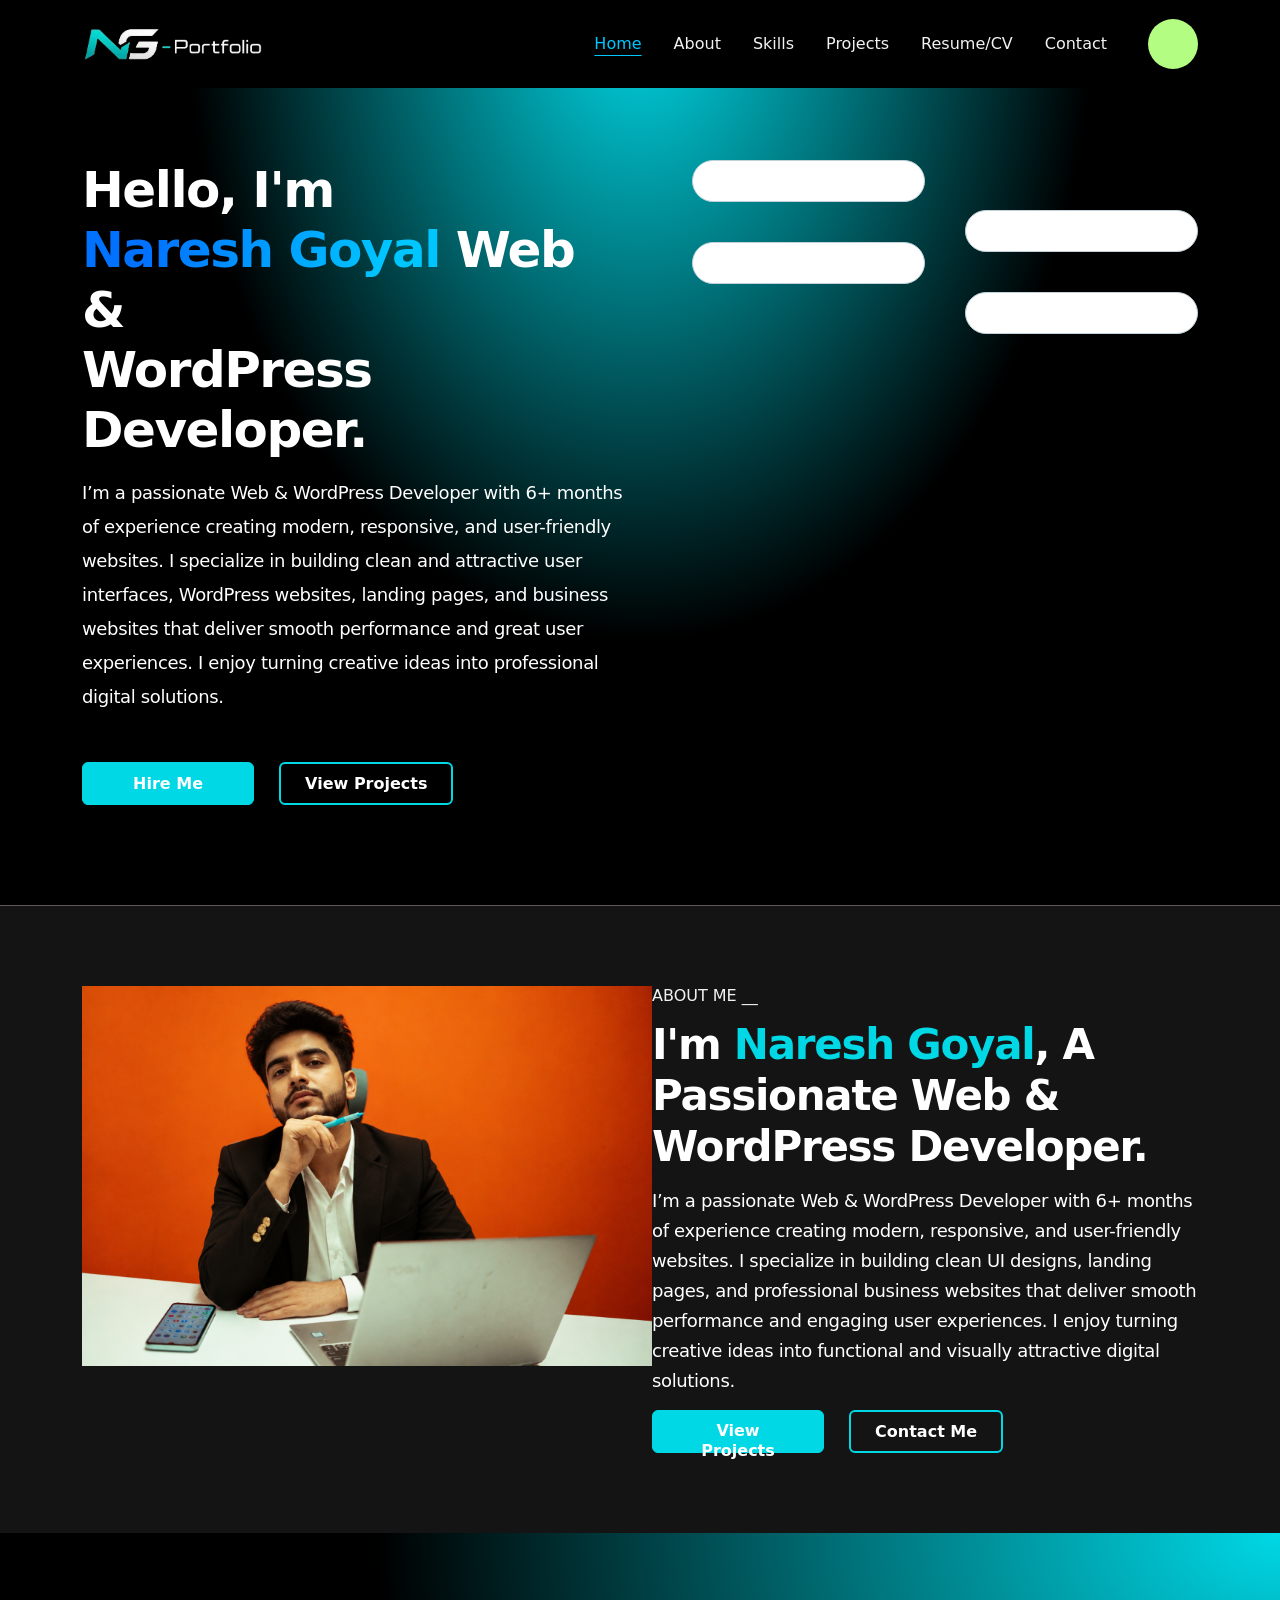
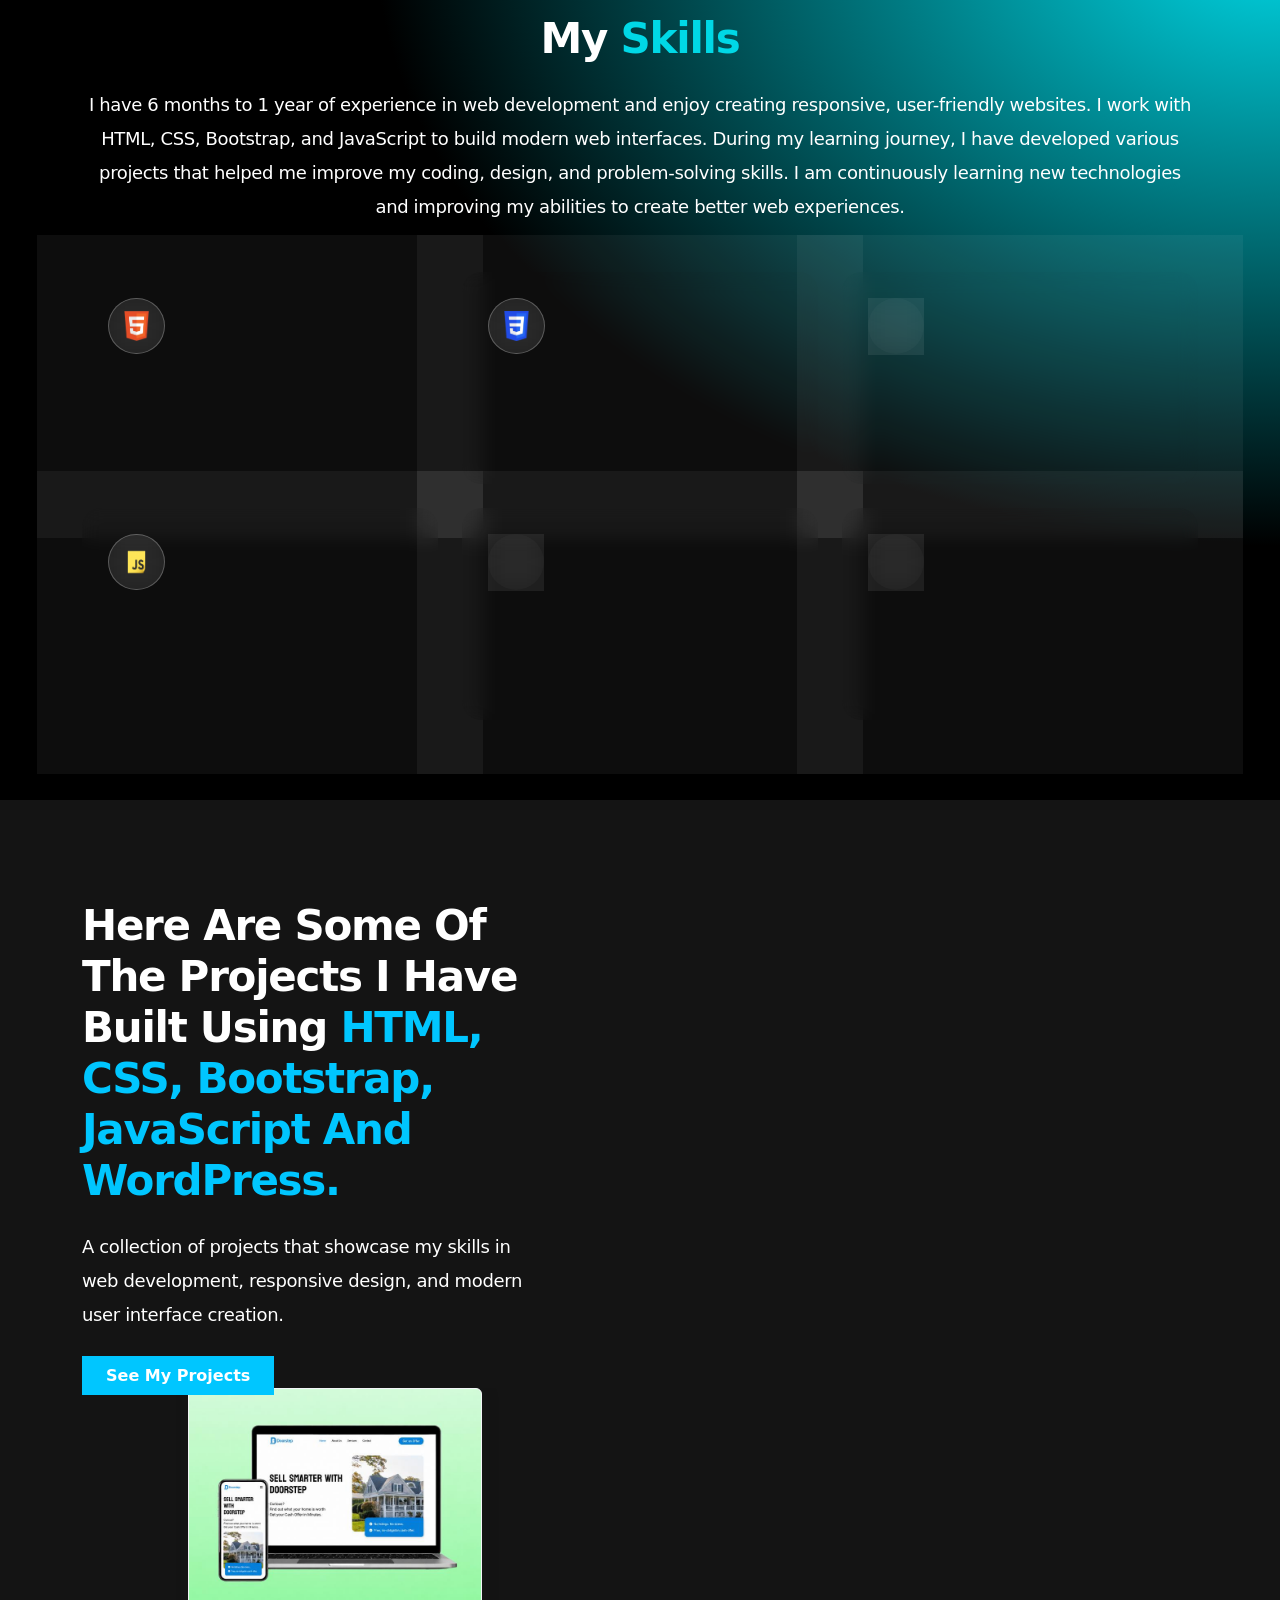
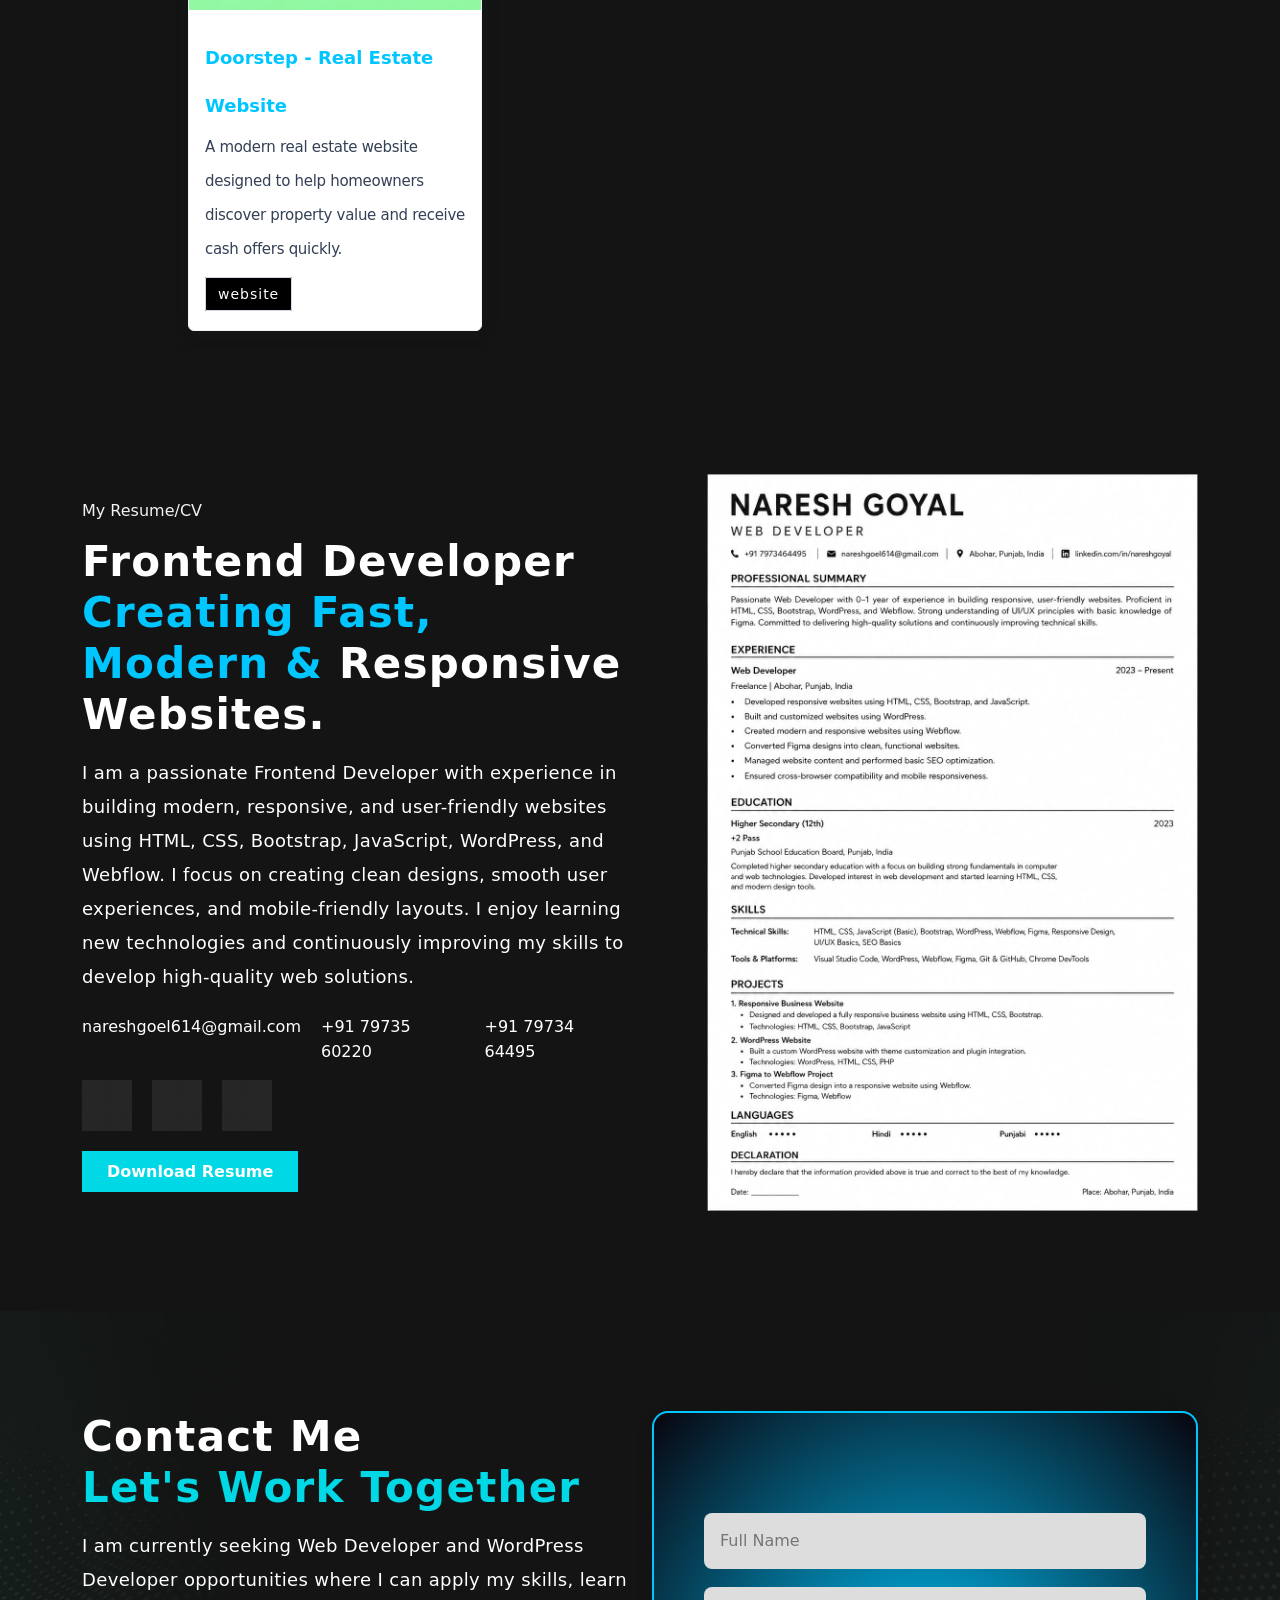
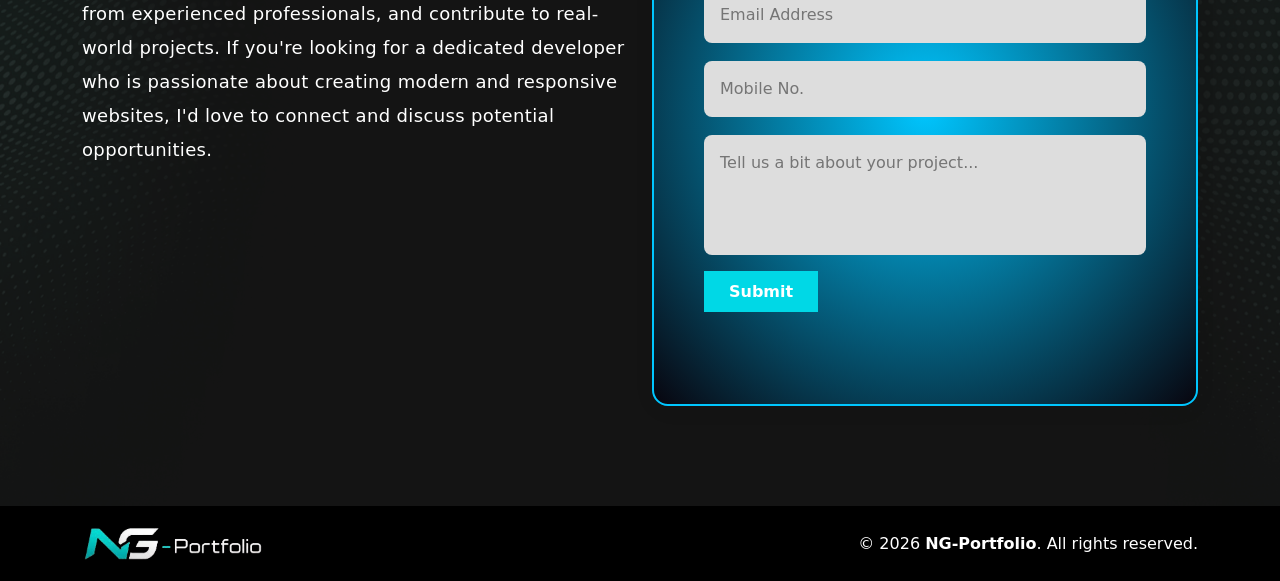
==== index.html @ 6038e5fe "Add files via upload" ====
<!doctype html>
<html lang="en">
  <head>
    <!-- Required meta tags -->
    <meta charset="utf-8">
    <meta name="viewport" content="width=device-width, initial-scale=1">

    <!-- favicon icon -->
     <link rel="icon" href="img/favcon.png">

    <!-- Bootstrap CSS -->
    <link href="https://cdn.jsdelivr.net/npm/bootstrap@5.0.2/dist/css/bootstrap.min.css" rel="stylesheet" integrity="sha384-EVSTQN3/azprG1Anm3QDgpJLIm9Nao0Yz1ztcQTwFspd3yD65VohhpuuCOmLASjC" crossorigin="anonymous">

    <!-- css file links -->
     <link rel="stylesheet" href="style.css">

    <!-- icons links -->
     <link rel="stylesheet" href="https://cdnjs.cloudflare.com/ajax/libs/font-awesome/7.0.1/css/all.min.css" integrity="sha512-2SwdPD6INVrV/lHTZbO2nodKhrnDdJK9/kg2XD1r9uGqPo1cUbujc+IYdlYdEErWNu69gVcYgdxlmVmzTWnetw==" crossorigin="anonymous" referrerpolicy="no-referrer" />

    <title>NareshGoyal-PortFolio</title>
  </head>
  <body>

<!-- navbar start -->
 <nav class="nav1top">
  <div class="container">
    <div class="mc">
      <div class="logo">
        <a href=""><img src="img/logo.png" alt=""></a>
      </div>
      <div class="nav-link">
        <ul class="ull">
          <li><a class="fi active" href="#">Home</a></li>
          <li><a class="fi" href="#">About</a></li>
          <li><a class="fi" href="#">Skills</a></li>
          <li><a class="fi" href="#">Projects</a></li>
          <li><a class="fi" href="#">Resume/CV</a></li>
          <li><a class="fi" href="#">Contact</a></li>
          <a class="fi" href="https://wa.me/917973560220"><button type="button" class="btn-floating whatsapp"><i class="fa-brands fa-whatsapp"></i></button></a>
        </ul>
      </div>
    </div>
  </div>
 </nav>
<!-- navbar end -->

<!-- section 1 start -->
<section class="sec-1">
  <div class="container">
    <div class="row">
      <div class="col-lg-6">
        <div class="h1t">
          <h1>Hello, I'm <span class="spa"><br> Naresh Goyal </span>Web & <br> WordPress Developer.</h1>
          <p>I’m a passionate Web & WordPress Developer with 6+ months of experience creating modern, responsive, and user-friendly websites. I specialize in building clean and attractive user interfaces, WordPress websites, landing pages, and business websites that deliver smooth performance and great user experiences. 
I enjoy turning creative ideas into professional digital solutions.</p>
          <div class="text-right">
            <button type="button" class="btn bt-1 btn-secondary">Hire Me <i class="fa-solid fa-arrow-right"></i></button>
            <button type="button" class="btn bt-2 btn-outline-secondary">View Projects <i class="fa-solid fa-folder-open"></i></button>
          </div>
        </div>
      </div>
      <div class="col-lg-6">
        <div class="hello">
            <div class="bx-1" data-aos="fade-up" data-aos-anchor-placement="top-bottom">
              <div class="home-box">
                <img src="https://henceforthsolutions.com/wp-content/themes/henceforthsloutions/assets/images/ai-home/Banner_1.svg" alt="">
              </div>
            </div>
            <div class="bx-2">
              <div class="home-box home-box2">
                <img src="https://henceforthsolutions.com/wp-content/themes/henceforthsloutions/assets/images/ai-home/Banner_2.svg" alt="">
              </div>
            </div>
            <div class="bx-3">
              <div class="home-box home-box3">
                <img src="https://henceforthsolutions.com/wp-content/themes/henceforthsloutions/assets/images/ai-home/Banner_3.svg" alt="">
              </div>
            </div>
            <div class="bx-4">
              <div class="home-box home-box4">
                <img src="https://henceforthsolutions.com/wp-content/themes/henceforthsloutions/assets/images/ai-home/Banner_4.svg" alt="">
              </div>
            </div>
        </div>
        
      </div>
    </div>
  </div>
</section>
<!-- section 1 end -->

<!-- section 2 start -->
  <section class="sec-2">
    <div class="container">
      <div class="row">
        <div class="col-lg-6">
          <div class="sec2bimg">
            <img src="img/pexel.png" alt="">
          </div>
        </div>
        <div class="col-lg-6">
          <div class="sec2bx1">
            <h4>ABOUT ME  __</h4>
            <h1>I'm <span>Naresh Goyal</span>, A Passionate Web & WordPress Developer.</span></h1>
            <p>I’m a passionate Web & WordPress Developer with 6+ months of experience creating modern, responsive, and user-friendly websites. I specialize in building clean UI designs, landing pages, and professional business websites that deliver smooth performance and engaging user experiences. I enjoy turning creative ideas into functional and visually attractive digital solutions.</p>
            <div class="text-right">
            <button type="button" class="btn bt-1 btn-secondary">View Projects <i class="fa-solid fa-folder-open"></i></button>
            <button type="button" class="btn bt-2 btn-outline-secondary">Contact Me <i class="fa-regular fa-circle-user"></i></button>
          </div>
          </div>
        </div>
      </div>
    </div>
  </section>
<!-- section 2 end -->

<!-- section 3 start -->
  <section class="sec-3">
    <div class="container">
      <div class="row">
        <div class="sec-3-tx col-lg-12">
          <h1>My <span>Skills</span></h1>
          <p>I have 6 months to 1 year of experience in web development and enjoy creating responsive, user-friendly websites. I work with HTML, CSS, Bootstrap, and JavaScript to build modern web interfaces. During my learning journey, I have developed various projects that helped me improve my coding, design, and problem-solving skills. I am continuously learning new technologies and improving my abilities to create better web experiences.</p>
        </div>
      </div>
      <div class="row">
        <div class="col-lg-4">
          <div class="html1">
            <div class="html2">
              <div class="img-box"><img src="img/html.png" alt=""></div>
              <h3>HTML5</h3>
              <span>100%</span>
              </div>
            <div class="progress">
              <div class="progress-bar"></div>
            </div>
            <p>Creating modern and responsive web pages using HTML5.</p>
          </div>
        </div>

        <div class="col-lg-4">
          <div class="html1 cs">
            <div class="html2">
              <div class="img-box"><img src="img/css.png" alt=""></div>
              <h3>CSS3</h3>
              <span>95%</span>
              </div>
            <div class="progress">
              <div class="progress-bar"></div>
            </div>
            <p>Modern CSS with Flexbox, Grid, Animations.</p>
          </div>
        </div>

        <div class="col-lg-4">
          <div class="html1 bs">
            <div class="html2">
              <div class="img-box"><img src="img/bs.png" alt=""></div>
              <h3>Bootstrap</h3>
              <span>80%</span>
              </div>
            <div class="progress">
              <div class="progress-bar"></div>
            </div>
            <p>Responsive design using Bootstrap framework.</p>
          </div>
        </div>

        </div>

        <div class="row mt-4">

        <div class="col-lg-4">
          <div class="html1 js">
            <div class="html2">
              <div class="img-box"><img src="img/js.png" alt=""></div>
              <h3>JavaScript</h3>
              <span>20%</span>
              </div>
            <div class="progress">
              <div class="progress-bar"></div>
            </div>
            <p>Core JavaScript for interactive and dynamic web experiences.</p>
          </div>
        </div>

        <div class="col-lg-4">
          <div class="html1 wp">
            <div class="html2">
              <div class="img-box"><img src="img/wp.png" alt=""></div>
              <h3>WordPress</h3>
              <span>85%</span>
              </div>
            <div class="progress">
              <div class="progress-bar"></div>
            </div>
            <p>Custom WordPress websites with responsive design.</p>
          </div>
        </div>

        <div class="col-lg-4">
          <div class="html1 wf">
            <div class="html2">
              <div class="img-box"><img src="img/wf.png" alt=""></div>
              <h3>Webflow</h3>
              <span>50%</span>
              </div>
            <div class="progress">
              <div class="progress-bar"></div>
            </div>
            <p>Modern Webflow websites with smooth interactions.</p>
          </div>
        </div>
         
      </div>
    </div>
  </section>
<!-- section 3 end -->

<!-- section 4 start -->
  <section class="sec-4">
    <div class="container">
      <div class="row">
        <div class="col-lg-5">
          <div class="sec4bx1">
            <h1>Here are some of the projects I have built using <span>HTML, CSS, Bootstrap, JavaScript and WordPress.</span></h1>
            <p>A collection of projects that showcase my skills in web development, responsive design, and modern user interface creation.</p>
            <a href="">See My Projects <i class="fa-solid fa-arrow-right"></i></a>
          </div>
        </div>
        <div class="col-lg-6 offest">
          <div class="row">
            <div class="col-lg">
              <div class="proj-box">
                <img src="img/moc.jpg" alt="">
                <div class="sec-4-content">
                  <h1>Doorstep - Real Estate Website</h1>
                  <p>A modern real estate website designed to help homeowners discover property value and receive cash offers quickly.</p>
                  <a href="#"><i class="fa-solid fa-desktop"></i> website</a>
                </div>
              </div>
            </div>
            <div class="col-lg">
              <div class="proj-box2">
                <img src="img/moc2.jpg" alt="">
                <div class="sec-4-content">
                  <h1>Trinity Auto Parts</h1>
                  <p>A responsive auto parts marketplace designed to help users quickly find and purchase vehicle parts online.</p>
                  <a href="https://trinityautoparts.us/" target="_blank"><i class="fa-solid fa-desktop"></i> website</a>
                </div>
              </div>
            </div>
          </div>
        </div>
      </div>
    </div>
  </section>
<!-- section 4 end -->

<!-- section 5 start -->
<section class="sec-5">
  <div class="container">
    <div class="sec5-b1">
      <div class="row sec5-b1">
        <div class="col-lg-6">
          <div class="sec5-box1">
            <div class="onl-sec5">
              <h4>My Resume/CV</h4>
            <h1>Frontend Developer <span class="sp1"><br>Creating Fast,  </span><span class="sp2">Modern & </span> Responsive Websites.</h1>
            <p>I am a passionate Frontend Developer with experience in building modern, responsive, and user-friendly websites using HTML, CSS, Bootstrap, JavaScript, WordPress, and Webflow. I focus on creating clean designs, smooth user experiences, and mobile-friendly layouts. I enjoy learning new technologies and continuously improving my skills to develop high-quality web solutions.</p>
            </div>
            <div class="sec-mpw">
              <a href="mailto:nareshgoel614@gmail.com"><i class="fa-solid fa-envelope"></i> nareshgoel614@gmail.com</a>
              <a href="https://wa.me/917973560220"><i class="fa-brands fa-whatsapp"></i> +91 79735 60220</a>
              <a href="tel:+917973464495"><i class="fa-solid fa-phone"></i> +91 79734 64495</a>
            </div>
            <div class="sec-lbox">
              <a href="https://github.com/your_username" target="_blank"><i class="fa-brands fa-github"></i></a>
              <a href="https://www.instagram.com/naresh___goyal" target="_blank"><i class="fa-brands fa-instagram"></i></a>
              <a href="https://www.linkedin.com/in/naresh-goyal-a05312381" target="_blank"><i class="fa-brands fa-square-linkedin"></i></a>
            </div>
            <a href="img/Naresh-Goyal.docx" download class="bt01-1">Download Resume <i class="fa-solid fa-download"></i></a>
          </div>
        </div>
        <div class="col-lg-6">
          <div class="resum-img"><img src="img/resume.jpeg" alt=""></div>
        </div>
      </div>
    </div>
  </div>
</section>
<!-- section 5 end -->


<!-- section 6 start -->
<section class="sec-6">
  <div class="container">
    <div class="sec6-b1">
      <div class="row">
        <div class="col-lg-6">
          <div class="sec6-box1">
            <div class="onl-sec6">
            <h1>Contact Me <span class="sp1"><br>Let's Work Together</span></h1>
            <p>I am currently seeking Web Developer and WordPress Developer opportunities where I can apply my skills, learn from experienced professionals, and contribute to real-world projects. If you're looking for a dedicated developer who is passionate about creating modern and responsive websites, I'd love to connect and discuss potential opportunities.</p>
            </div>
          </div>
        </div>
        <div class="col-lg-6">
          <div class="sec6-box2">
            <form class="form-section">
              <input type="text" placeholder="Full Name">
              <input type="email" placeholder="Email Address">
              <input type="text" placeholder="Mobile No.">
              <textarea placeholder="Tell us a bit about your project..."></textarea>
              <a href="#">Submit</a>
            </form>
          </div>
        </div>
      </div>
    </div>
  </div>
</section>
<!-- section 6 end -->

<footer>
  <div class="container">
    <div class="footr">
      <a href="#"><img src="img/logo.png" alt=""></a>
      <h3>© 2026 <a href="#">NG-Portfolio</a>. All rights reserved.</h3>
    </div>
  </div>
</footer>

    
    <!-- Option 1: Bootstrap Bundle with Popper -->
    <script src="https://cdn.jsdelivr.net/npm/bootstrap@5.0.2/dist/js/bootstrap.bundle.min.js" integrity="sha384-MrcW6ZMFYlzcLA8Nl+NtUVF0sA7MsXsP1UyJoMp4YLEuNSfAP+JcXn/tWtIaxVXM" crossorigin="anonymous"></script>

    <!-- js file links -->
     <script src="js/script.js"></script>

  </body>
</html>
---- style.css ----
*{
    box-sizing: border-box;
    padding: 0;
    margin: 0;
}


/* navbar css start */

.nav1top{
  border-bottom: none;
  background: #000000 !important;
  padding: 19px;
  position: fixed;
  right: 0;
  left: 0;
  align-items: center;
  z-index: 9;
  top: 0;
}

.logo a img{
    width: 182px;
}

.nav-link{
  padding: 0;
}

.mc{
  display: flex;
  justify-content: space-between;
  align-items: center;
}

.ull {
    display: flex;
    padding: 0;
    margin: 0;
    list-style-type: none;
    align-items: center;
}

.ull li a{
  text-decoration: none;
  padding: .5rem 1rem;
  color: #F2F2F2;
  font-weight: 500;
  font-size: 16px;
}

/* Active Link */
.ull li a.active::after{
  width: 100%;
}

.ull li a.active{
  text-decoration: underline;
  text-underline-offset: 6px;
  color: #00C6FF;
}


.whatsapp{
  background-color: #b4fd83 !important;
  display: flex;
  margin-left: 25px;
  align-items: center;
  justify-content: center;
  width: 50px;
  border-radius: 100%;
  height: 50px;
  color: #fff;
  border: none;
  transition: 0.2s;
}

@keyframes whatt{

  0% {
    box-shadow: 0 0 0 0 rgba(37, 211, 102, 3);
}
80% {
    box-shadow: 0 0 0 10px rgba(37, 211, 102, 0);
}
}

.btn-floating.whatsapp {
    animation-name: whatt;
    animation-duration: 2.0s;
    animation-timing-function: ease-out;
    animation-iteration-count: infinite;
} 

.whatsapp i{
  font-size: 26px;
}

.ull a{
  text-decoration: none;
}

/* navbar css end */


/* sec-1 css start */

.sec-1{
  padding: 160px 0px 100px 0px;
  position: relative;
  background-repeat: no-repeat;
  background-size: cover;
  background-position: center;
  border-bottom: 1px solid #615757;
  background-image: url(https://html.webtend.net/2025/tamaii_update/assets/img/testimonial/testimonial-bg-shape.png),radial-gradient(at top center, #00D8E6 0%, #000 50%);
}

.h1t h1{
  font-size: 50px;
  line-height: 60px;
  margin: 0;
  color: #fff;
  font-style: normal;
  font-weight: 600;
  letter-spacing: -0.03em;
  text-transform: capitalize;
}

.spa{
  background-image: linear-gradient(282.84deg, #00C6FF 18.56%, #0072FF 81.44%) !important;
  background-clip: text;
  -webkit-text-fill-color: transparent;
}

.h1t p{
  color: white;
  font-size:18px;
  line-height: 34px;
  font-weight: 400;
  letter-spacing: -0.02em;
  margin: 16px 0px 48px;
}

.bt-1{
  background: #00D8E6;
  color: white;
  border: 1px solid #00D8E6;
  font-weight: 600;
  font-size: 16px;
  line-height: 20px;
  text-transform: capitalize;
  padding-inline: 35px;
  height: 43px;
  width: 172px;
  padding: 10px 24px;
}

.bt-2{
  background: transparent !important;
  font-weight: 600;
  font-size: 16px;
  line-height: 20px;
  text-transform: capitalize;
  padding-inline: 35px;
  padding: 10px 24px;
  border: 2px solid #00D8E6;
  color: #fff;
  box-shadow: none !important;
  margin-left: 20px;
  height: 43px;
  white-space: nowrap;
}

.bt-1:hover{
    background-color: transparent !important;
    border: 1px solid #00D8E6 !important;
}

.bt-2:hover{
    background-color: #00D8E6 !important;
    border: 1px solid #00D8E6 !important;
}



.home-box{
  border: 1px solid #C2D1D9;
  border-radius: 26px;
  width: 100%;
  height: auto;
  padding: 8px;
  background: white;
  cursor: pointer;
  transition: 0.5s; 
  animation: move 4s infinite alternate ease-in-out;
}

.home-box2{
  animation-delay: 1s;
}
.home-box3{
  animation-delay: 2s;
}
.home-box4{
  animation-delay: 3;
}

@keyframes move {
  0% {
    transform: translateY(0px);
}
33% {
    transform: translateY(-10px);
}
66% {
    transform: translateY(0px);
}
100% {
    transform: translateY(10px);
}  
}

.home-box img{
  width: 100%;
  border-radius: 15px;
}

.home-box{
  width: 233px;
}

.hello{
  display: flex;
  flex-wrap: wrap;
  justify-content: right;
  gap: 40px;
}

.bx-2{
  margin-top: 50px;
}

.bx-3{
  margin-top: -50px;
}


/* sec-1 css end */


/* sec-2 css start */

.sec-2{
  background-color: #141414;
  background-image: url(../img/secbg.png) !important;
  position: relative;
  padding: 80px 40px;
  background-size: cover !important;
  background-repeat: no-repeat !important;
  background-position: center !important;
  background-attachment: fixed !important;
}

.sec2bx1 {
  position: sticky !important;
  text-align: left;
}

.sec2bx1 h4 {
    font-size: 16px;
    color: #F2F2F2;
    margin: 0;
}

.sec2bx1 h1{
  color: #fff;
  margin-top: 14px;
  margin-bottom: 14px;
  font-weight: 600;
  font-size: 42px;
  line-height: 51px;
  text-transform: capitalize;
  letter-spacing: -0.03em;
}

.sec2bx1 h1 span{
  color: #00D8E6;
}

.sec2bx1 p{
    color: #fff;
    font-size: 18px;
    line-height: 30px;
    font-weight: 400;
    font-style: normal;
    letter-spacing: -0.02em;
    margin-bottom: 14px;
}

.sec2bx1 a{
  background: repeating-linear-gradient(#673AB7, #9C27B0) !important;
  text-decoration: none;
      font-weight: 600;
    border: 0 !important;
    font-size: 16px;
    line-height: 20px;
    padding: 10px 24px;
    text-transform: capitalize;
    color: #FFFFFF;
    align-items: center;
    margin-top: 16px !important;
}

.offest{
  margin-left: 106px;
  overflow: auto;
  height: 566px ;
  overflow-y: hidden;
  overflow-x: hidden;
}

.sec2bimg img{
    width: 570px;
}

/* sec-2 css end */


/* sec-3 css start */


.sec-3{
  background: radial-gradient(at top right, #00D8E6 0%, #000 50%) no-repeat center !important;
  padding: 80px 40px;
}

.sec-3-tx h1{
  text-align: center;
  margin-bottom: 24px !important;
  color: #fff;
  font-weight: 600;
  font-size: 42px;
  line-height: 51px;
  letter-spacing: -0.03em;
  margin: 0;
  text-transform: capitalize;
}

.sec-3-tx span{
  color: #00D8E6;
  font-weight: 600 !important;
}

.sec-3-tx p{
  color: #fff;
  font-size: 18px;
  line-height: 34px;
  font-weight: 400;
  font-style: normal;
  text-align: center;
  margin: 0 0 48px 0;
  letter-spacing: -0.02em;
}

.bs .html2 .img-box{
  width: 56px;
  height: 56px;
  display: flex;
  text-align: center;
  justify-content: center;
}

.bs .html2 .img-box img{
  width: 30px;
}

.wp .html2 .img-box{
  width: 56px;
  height: 56px;
  display: flex;
  text-align: center;
  justify-content: center;
}

.wp .html2 .img-box img{
  width: 30px;
}

.wf .html2 .img-box{
  width: 56px;
  height: 56px;
  display: flex;
  text-align: center;
  justify-content: center;
}

.wf .html2 .img-box img{
  width: 30px;
}





.html1{
  background: rgba(255,255,255,0.05);
    border: 1px solid rgba(255,255,255,0.1);
    border-radius: 20px;
    padding: 25px;
    height: 212px;
    backdrop-filter: blur(10px);
    transition: 0.4s ease;
    box-shadow: 0 8px 30px rgba(0, 216, 230, 0.1);
}

.html1:hover{
    transform: translateY(-10px);
    box-shadow: 0 15px 40px rgba(0, 216, 230, 0.3);
}

.html1 span{
  color: #00D8E6;
}

.html1 h3{
    color: #fff;
    font-size: 20px;
    margin: 0 auto 0 0;
}

.html1 p{
    color: #bdbdbd;
    line-height: 1.6;
}

.progress{
    width: 100%;
    height: 8px;
    background: rgba(255,255,255,0.1);
    border-radius: 50px;
    overflow: hidden;
    margin: 15px 0;
}

.progress-bar {
    height: 100%;
    width: 100%;
    background: linear-gradient(90deg,#00D8E6,#7B61FF);
    border-radius: 50px;
}

.cs .progress-bar {
    height: 100%;
    width: 95%;
    background: linear-gradient(90deg,#00D8E6,#7B61FF);
    border-radius: 50px;
}

.bs .progress-bar {
    height: 100%;
    width: 80%;
    background: linear-gradient(90deg,#00D8E6,#7B61FF);
    border-radius: 50px;
}

 .js .progress-bar{
    height: 100%;
    width: 20%;
    background: linear-gradient(90deg,#00D8E6,#7B61FF);
    border-radius: 50px;
}

.wp .progress-bar{
    height: 100%;
    width: 85%;
    background: linear-gradient(90deg,#00D8E6,#7B61FF);
    border-radius: 50px;
}

.wf .progress-bar {
    height: 100%;
    width: 50%;
    background: linear-gradient(90deg,#00D8E6,#7B61FF);
    border-radius: 50px;
}





.html2 {
    display: flex;
    justify-content: space-between;
    align-items: center;
}

.img-box {
    padding: 12px 15px 12px 15px;
    border-radius: 100px;
    margin-right: 15px;
    border: 1px solid rgba(255, 255, 255, 0.25);
    background: rgba(255, 255, 255, 0.08);
    backdrop-filter: blur(15px);
}

.img-box img{
  width: 25px;
  height: 30px;
}

/* sec-3 css end */

/* sec-4 css start */

.sec-4{
  background-color: #141414;
  background-image: url(../img/secbg.png) !important;
  position: relative;
  padding: 100px 40px 20px 40px;
  background-size: cover !important;
  background-repeat: no-repeat !important;
  background-position: center !important;
  background-attachment: fixed !important;
}

.sec4bx1 {
  position: sticky !important;
  text-align: left;
}

.sec4bx1 h1{
  color: #fff;
  margin-bottom: 24px;
  font-weight: 600;
  font-size: 42px;
  line-height: 51px;
  text-transform: capitalize;
  letter-spacing: -0.03em;
}

.sec4bx1 h1 span{
  color: #00C6FF;
}

.sec4bx1 p{
  color: #fff;
  font-size: 18px;
    line-height: 34px;
    font-weight: 400;
    font-style: normal;
    letter-spacing: -0.02em;
    margin-bottom: 32px;
}

.sec4bx1 a{
  background: #00C6FF !important;
  text-decoration: none;
      font-weight: 600;
    border: 0 !important;
    font-size: 16px;
    line-height: 20px;
    padding: 10px 24px;
    text-transform: capitalize;
    color: #FFFFFF;
    align-items: center;
    margin-top: 16px !important;
}

.proj-box{
  background: #fff;
    border: 1px solid #f2f5f7;
    box-shadow: 0 0 20px rgba(33, 37, 41, .1);
    border-radius: 6px;
    overflow: hidden;
    width: 294px;
}

.proj-box img{
  width: 294px;
  height: 221px;
}

.proj-box2{
  background: #fff;
    border: 1px solid #f2f5f7;
    box-shadow: 0 0 20px rgba(33, 37, 41, .1);
    border-radius: 6px;
    overflow: hidden;
    width: 294px;
    margin-top: 24px;
}

.proj-box2 img{
  width: 294px;
  height: 221px;
}


.offest{
  margin-left: 106px;
  overflow: auto;
  height: 566px ;
  overflow-y: hidden;
  overflow-x: hidden;
}

.sec-4-content{
  padding: 24px 16px;
}

.sec-4-content h1{
  color: #00C6FF;
  font-size: 18px;
  font-weight: 600;
  line-height: 48px;
  margin: 0;
}

.sec-4-content p{
  font-size: 15px;
  line-height: 34px;
  font-weight: 400;
  color: #334055;
  letter-spacing: -0.02em;
}

.sec-4-content a{
  background-color: black;
  color: #fff;
  text-decoration: none;
  border: 1px solid #d4dbe6;
    border-radius: 2px;
    padding: 8px 12px;
    font-weight: 500;
    font-size: 14px;
    line-height: 17px;
    letter-spacing: 1px;
}

/* sec-4 css end */



/* sec-5 css start  */

 .sec-5{
        background: #141414;
        position: relative;
        padding: 100px 0px;
        background-image: url(https://ibb.co/vbJF9fR);
        background-repeat: no-repeat;
        background-size: cover;
        background-position: center;
      }

      .sec5-b1 {
    display: flex;
    justify-content: center;
    align-items: center;
}

      .onl-sec5 h1{
        color: #fff;
        font-weight: 600 !important;
        font-size: 42px;
        line-height: 51px;
        letter-spacing: 0.03em;
        margin: 0;
        text-transform: capitalize;
      }

      .onl-sec5 h1 .sp1{
        color: #00C6FF !important;
        font-weight: bolder;
      }

      .onl-sec5 h1 .sp2{
        color: #00C6FF !important;
        font-weight: bolder;
      }

      .bt01-1{
  background: #00D8E6;
  color: white;
  border: 1px solid #00D8E6;
  font-weight: 600;
  text-decoration: none;
  font-size: 16px;
  line-height: 20px;
  text-transform: capitalize;
  padding-inline: 35px;
  height: 43px;
  width: 172px;
  padding: 10px 24px;
}

.bt01-1:hover{
  background-color: transparent;
  border: 1px solid #00D8E6;
  color: #00D8E6;
}

.resum-img{
  display: flex;
  justify-content: right;
}

.resum-img img{
  width: 90% !important;
    height: 100%;
}


      .onl-sec5 p{
        color: #fff;
        padding: 16px 0px 0px 0;
        font-size: 18px;
        font-weight: 400;
        line-height: 34px;
        letter-spacing: 0.02em;
        margin: 0 0 16px 0;
      }

      .onl-sec5 h4{
        font-size: 16px;
    color: #F2F2F2;
    margin: 0 0 16px 0;
      }

 .sec-mpw {
  display: flex;
  gap: 20px;
  margin-bottom: 16px;
 }

 .sec-lbox{
  display: flex;
  gap: 20px;
  margin-bottom: 30px;
 }

.sec-mpw a i{
  font-size: 20px !important;
  color: #00D8E6;
}

.sec-lbox a i{
  font-size: 25px;
  color: #00D8E6;
}

.sec-lbox a{
    height: 50px;
    text-decoration: none;
    display: flex;
    width: 50px;
    border-radius: 100px;
    justify-content: center;
    text-align: center;
    align-items: center;
    border: 1px solid rgba(255, 255, 255, 0.25);
    background: rgba(255, 255, 255, 0.08);
    backdrop-filter: blur(15px);
}

      .sec-mpw a{
        text-decoration: none;
        color: white;
        font-size: 16px;
}

/* sec-5 css end */


/* sec-6 css start  */

 .sec-6{
    background: #141414;
    position: relative;
    padding: 100px 20px;
    background-image: url("../img/secbg.png");
    background-repeat: no-repeat;
    background-size: cover;
    background-position: center;
  }

      .onl-sec6 h1{
        color: #fff;
        font-weight: 600 !important;
        font-size: 42px;
        line-height: 51px;
        letter-spacing: 0.03em;
        margin: 0;
        text-transform: capitalize;
      }

      .onl-sec6 h1 .sp1{
        color: #00D8E6 !important;
        font-weight: bolder;
      }

      .onl-sec6 p{
        color: #fff;
        padding: 16px 0px;
        font-size: 18px;
        font-weight: 400;
        line-height: 34px;
        letter-spacing: 0.02em;
        margin: 0 0 16px 0;
      }

      .sec6-mail{
        box-shadow: 0 4px 16px rgba(33, 37, 41, .03) !important;
        border-radius: 12px;
        background: radial-gradient( #00D8E6, #08050e),radial-gradient( #00C6FF, #08050e) !important;
        border: 2px solid #00D8E6;
        padding: 16px 20px;
        backdrop-filter: blur(140px);
        margin-bottom: 24px;
        display: flex;
        align-items: center;
        width: 456px;
        gap: 13px;
      }



      .sec6-mail p{
        font-size: 16px;
        color: #fff;
        margin: 0px;
      }

      .sec6-mail p a{
        font-size: 16px;
        color: #00D8E6 !important;
        text-decoration: none;
      }

      .sec6-mail img{
        width: 44px;
        height: 44px;
      }


      .sec6-pho{
        box-shadow: 0 4px 16px rgba(33, 37, 41, .03) !important;
        border-radius: 12px;
        background: radial-gradient( #00C6FF, #08050e),radial-gradient( #00D8E6, #08050e) !important;
        border: 2px solid #00C6FF;
        padding: 16px 20px;
        backdrop-filter: blur(140px);
        margin-bottom: 24px;
        display: flex;
        align-items: center;
        width: 456px;
        gap: 13px;
      }


      .sec6-pho p{
        font-size: 16px;
        color: #fff;
        margin: 0px;
      }

      .sec6-pho p a{
        font-size: 16px;
        color: #00C6FF !important;
        text-decoration: none;
      }

      .sec6-pho img{
        width: 44px;
        height: 44px;
      }

      .sec6-wp-ld {
        width: 456px;
        display: flex;
        justify-content: space-between;
        align-items: center;
      }

      .sec6-wp-ld .sec6-what{
        box-shadow: 0 4px 16px rgba(33, 37, 41, .03) !important;
        border-radius: 12px;
        background: radial-gradient( #00C6FF, #08050e),radial-gradient( #00D8E6, #08050e) !important;
        border: 2px solid #00C6FF;
        padding: 16px 20px;
        backdrop-filter: blur(140px);
        display: flex;
        align-items: center;
        width: 221px;
        gap: 13px;
      }

      .sec6-wp-ld .sec6-what img{
        width: 44px;
        height: 44px;
      }

      .sec6-wp-ld .sec6-what a{
        font-size: 16px;
        color: #00D8E6 !important;
        text-decoration: none;
      }


      .sec6-wp-ld .sec6-link{
        box-shadow: 0 4px 16px rgba(33, 37, 41, .03) !important;
        border-radius: 12px;
        background: radial-gradient( #00C6FF, #08050e),radial-gradient( #00D8E6, #08050e) !important;
        border: 2px solid #00C6FF;
        padding: 16px 20px;
        backdrop-filter: blur(140px);
        display: flex;
        align-items: center;
        width: 220px;
        gap: 13px;
      }

      .sec6-wp-ld .sec6-link img{
        width: 44px;
        height: 44px;
      }

      .sec6-wp-ld .sec6-link a{
        font-size: 16px;
        color: #00C6FF !important;
        text-decoration: none;
      }


      .sec6-box2{
        background: radial-gradient( #00C6FF, #08050e),radial-gradient( #00D8E6, #08050e) !important;
        box-shadow: 0 4px 24px rgba(33, 37, 41, .04) !important;
        border-radius: 16px !important;
        min-height: auto !important;
        padding: 40px 30px !important;
        overflow-x: hidden !important;
        border: 2px solid #00C6FF;
        overflow: hidden;
      }

      select {
  width: 200px;
  padding: 8px;
  border-radius: 5px;
  border: 1px solid #ccc;
}


      .form-section {
        padding: 60px 20px;
      }

      form input,form textarea {
        width: 100%;
        padding: 16px;
        margin-bottom: 18px;
        border: none;
        border-radius: 8px;
        background: #ddd;
        font-size: 16px;
        outline: none;
      }

      /* Select styling */
      select {
        cursor: pointer;
      }

/* Textarea */
textarea {
  height: 120px;
  resize: none;
}

.form-section a{
  background: #00D8E6;
  color: white;
  border: 1px solid #00D8E6;
  font-weight: 600;
  font-size: 16px;
  text-decoration: none;
  line-height: 20px;
  text-transform: capitalize;
  padding-inline: 35px;
  height: 43px;
  width: 172px;
  padding: 10px 24px;
}

/* sec-6 css end */


footer{
  background: #000000 !important;
  padding: 19px;
  position: relative;
}

.footr{
  display: flex;
  justify-content: space-between;
  align-items: center;
}

.footr h3 a{
  text-decoration: none;
  color: #fff;
  font-weight: 600;
}

.footr h3{
  color: #fff;
    font-size: 16px;
    font-weight: 400;
    margin: 0;
    line-height: 34px;
}

.footr a img{
    width: 182px;
}
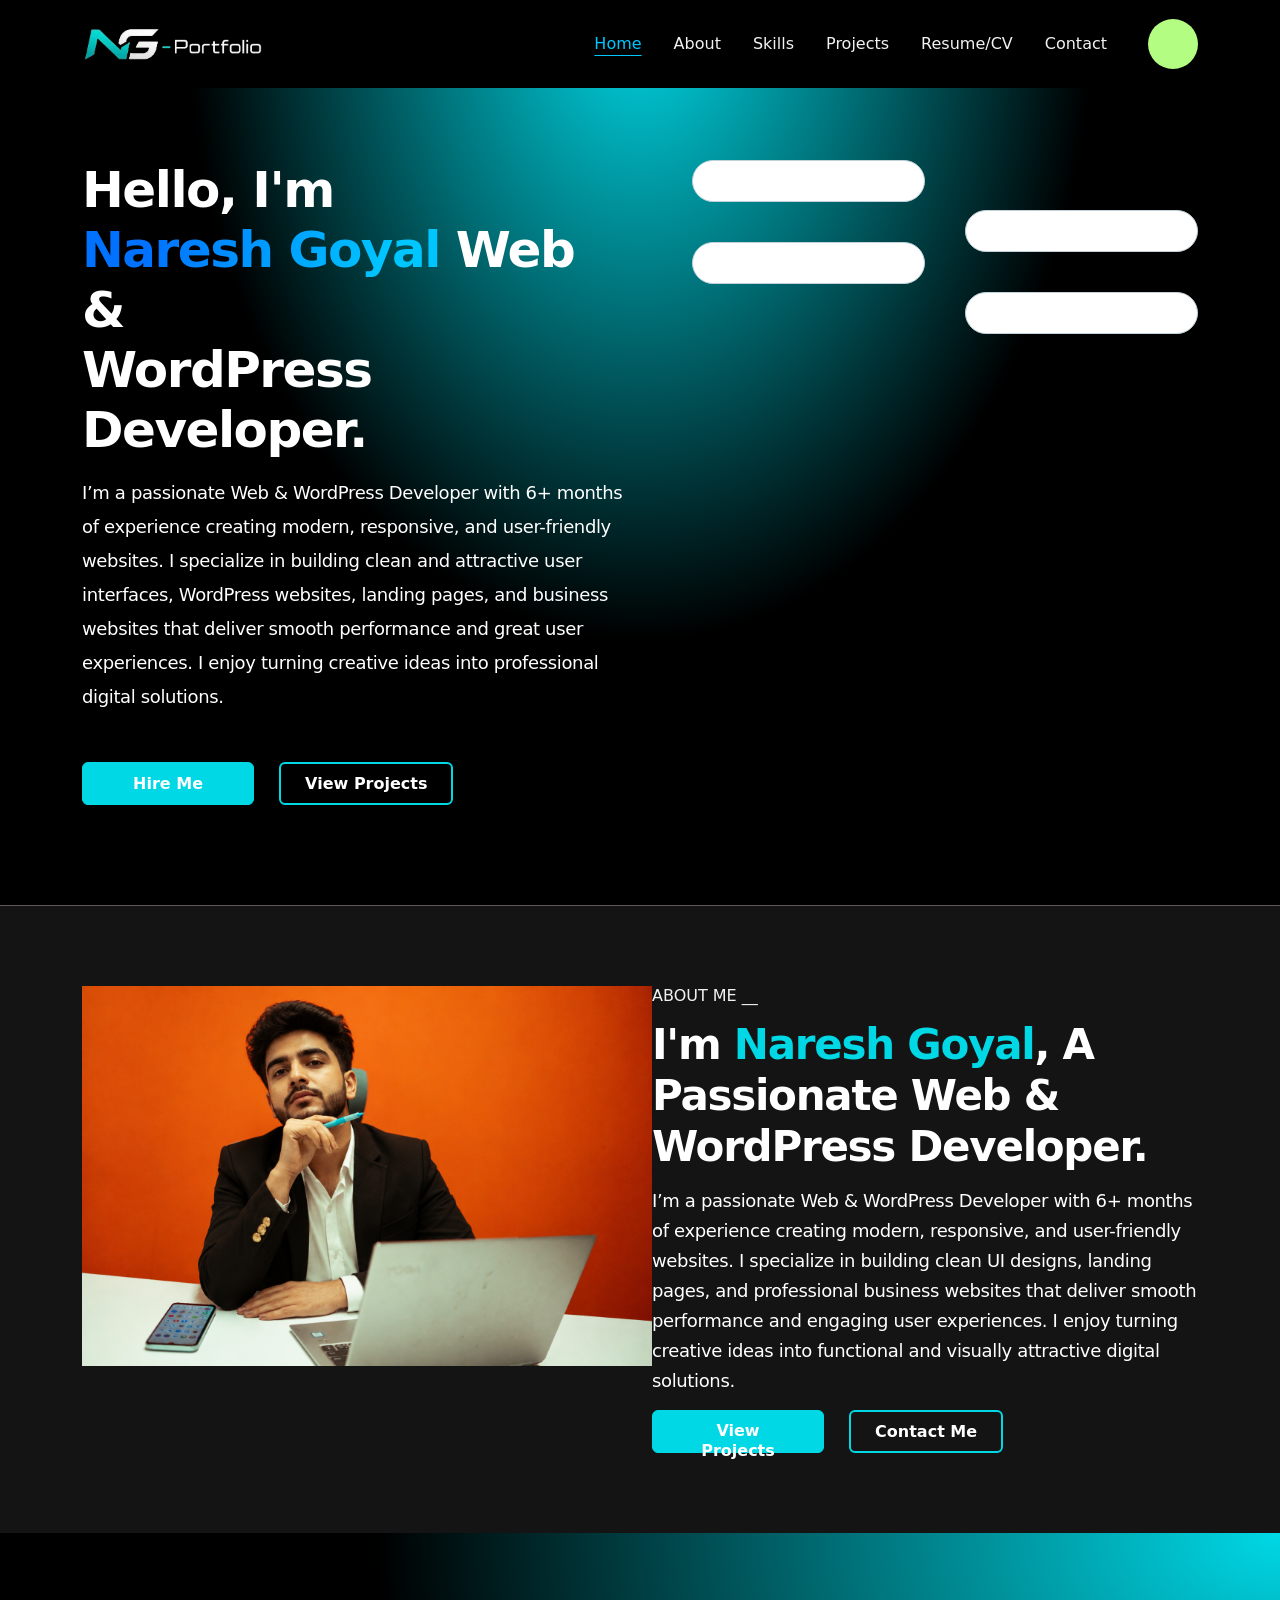
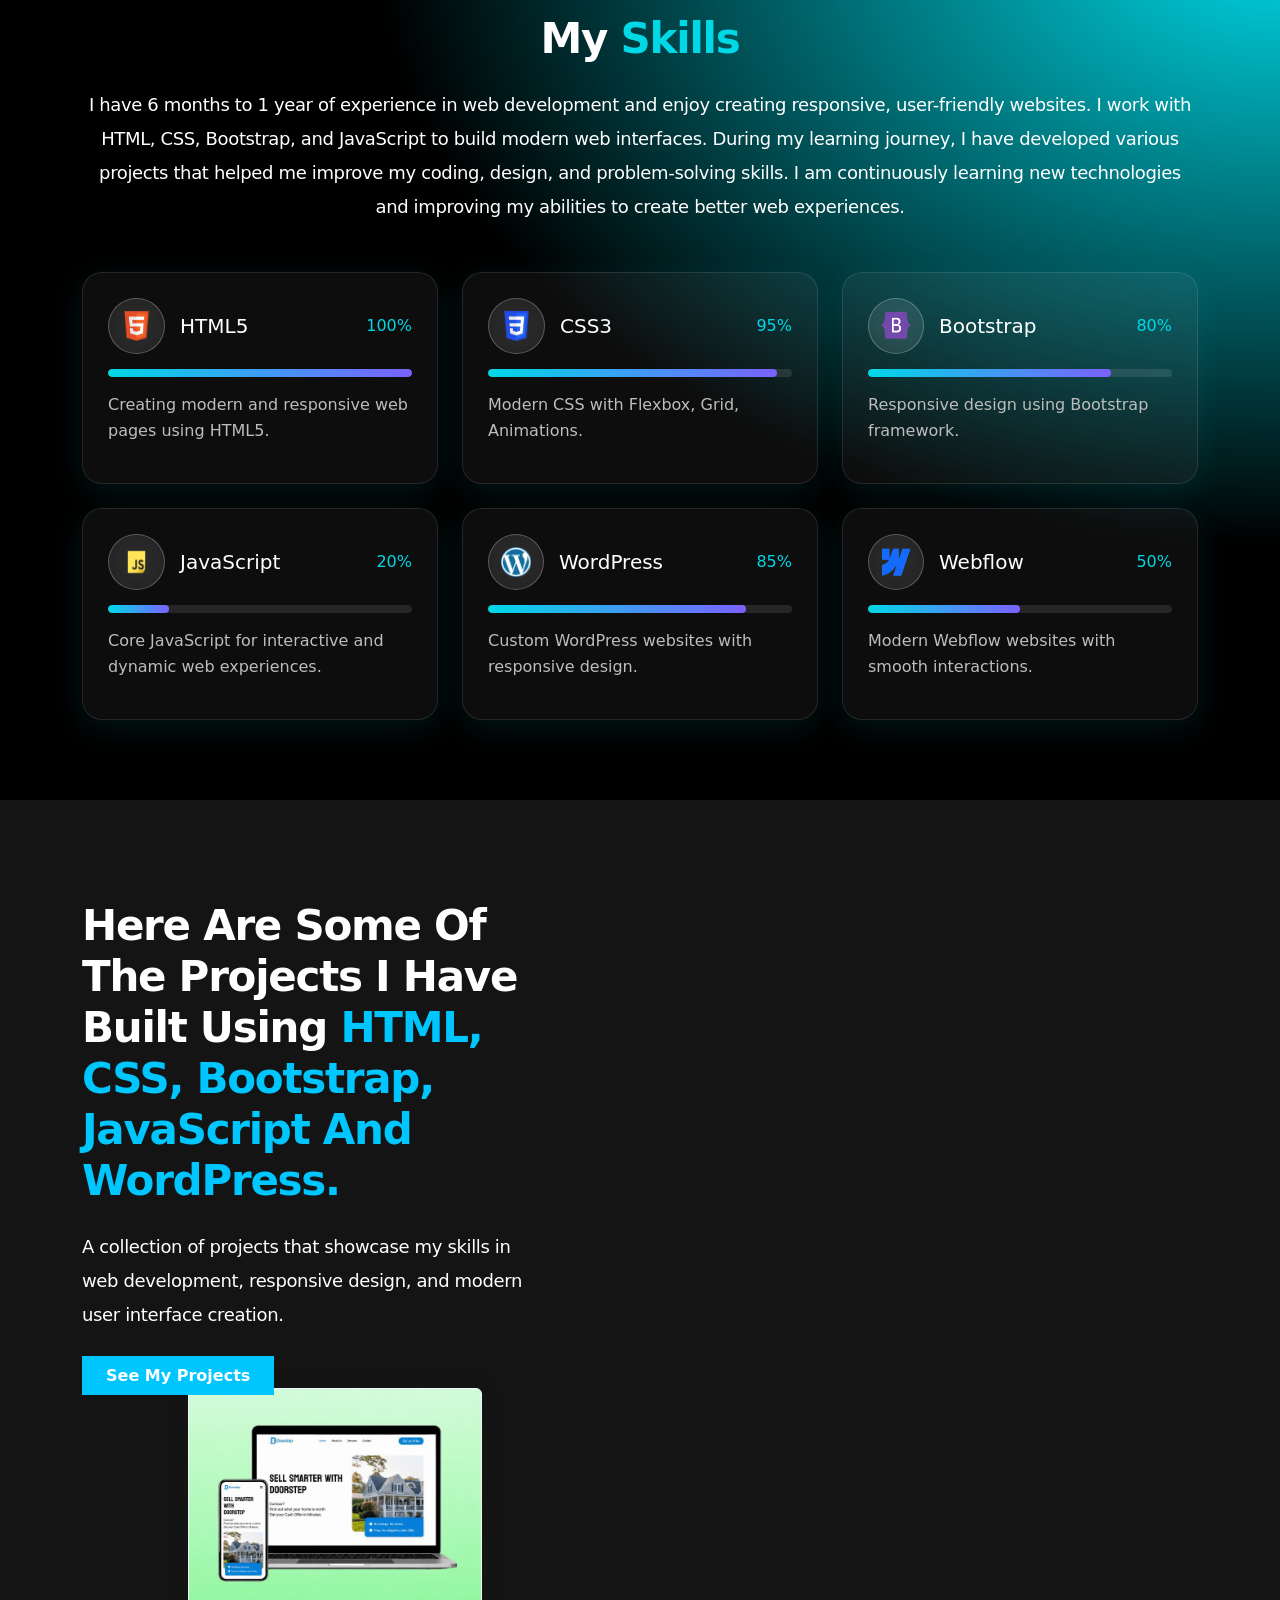
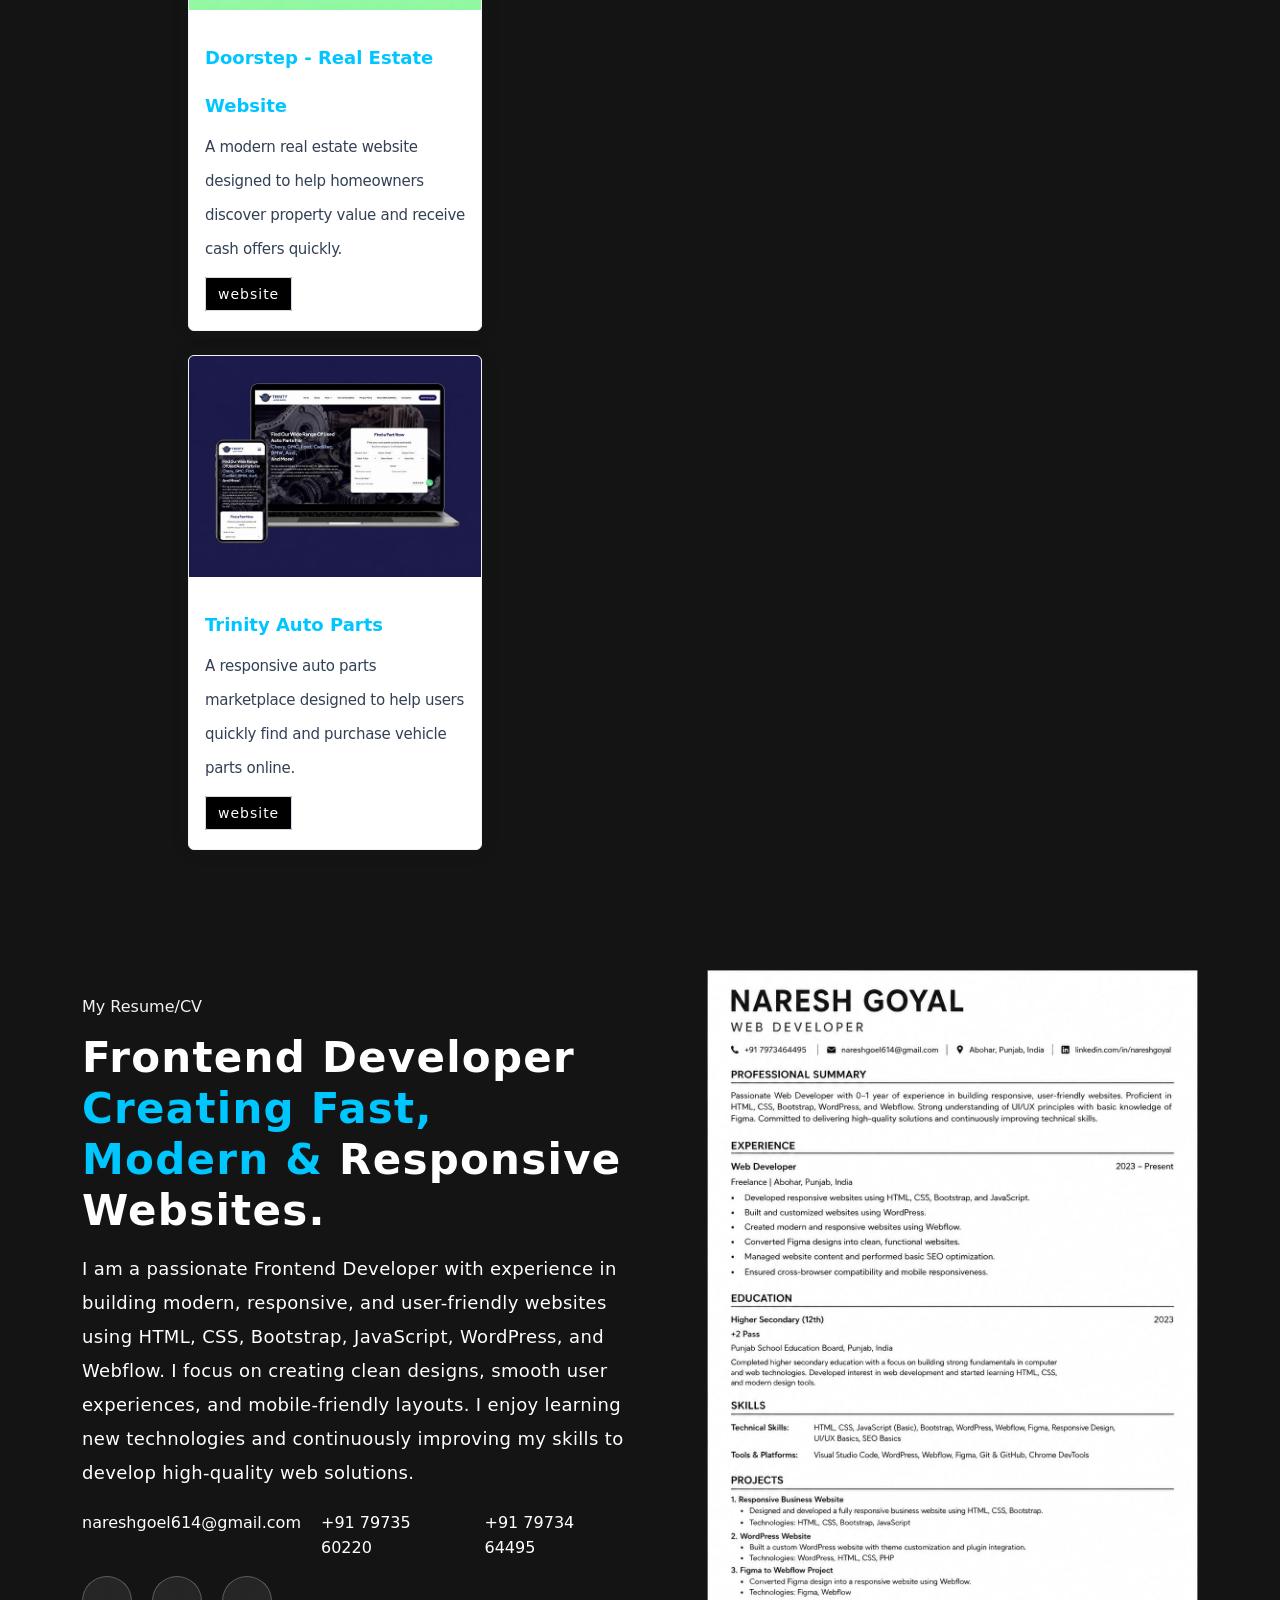
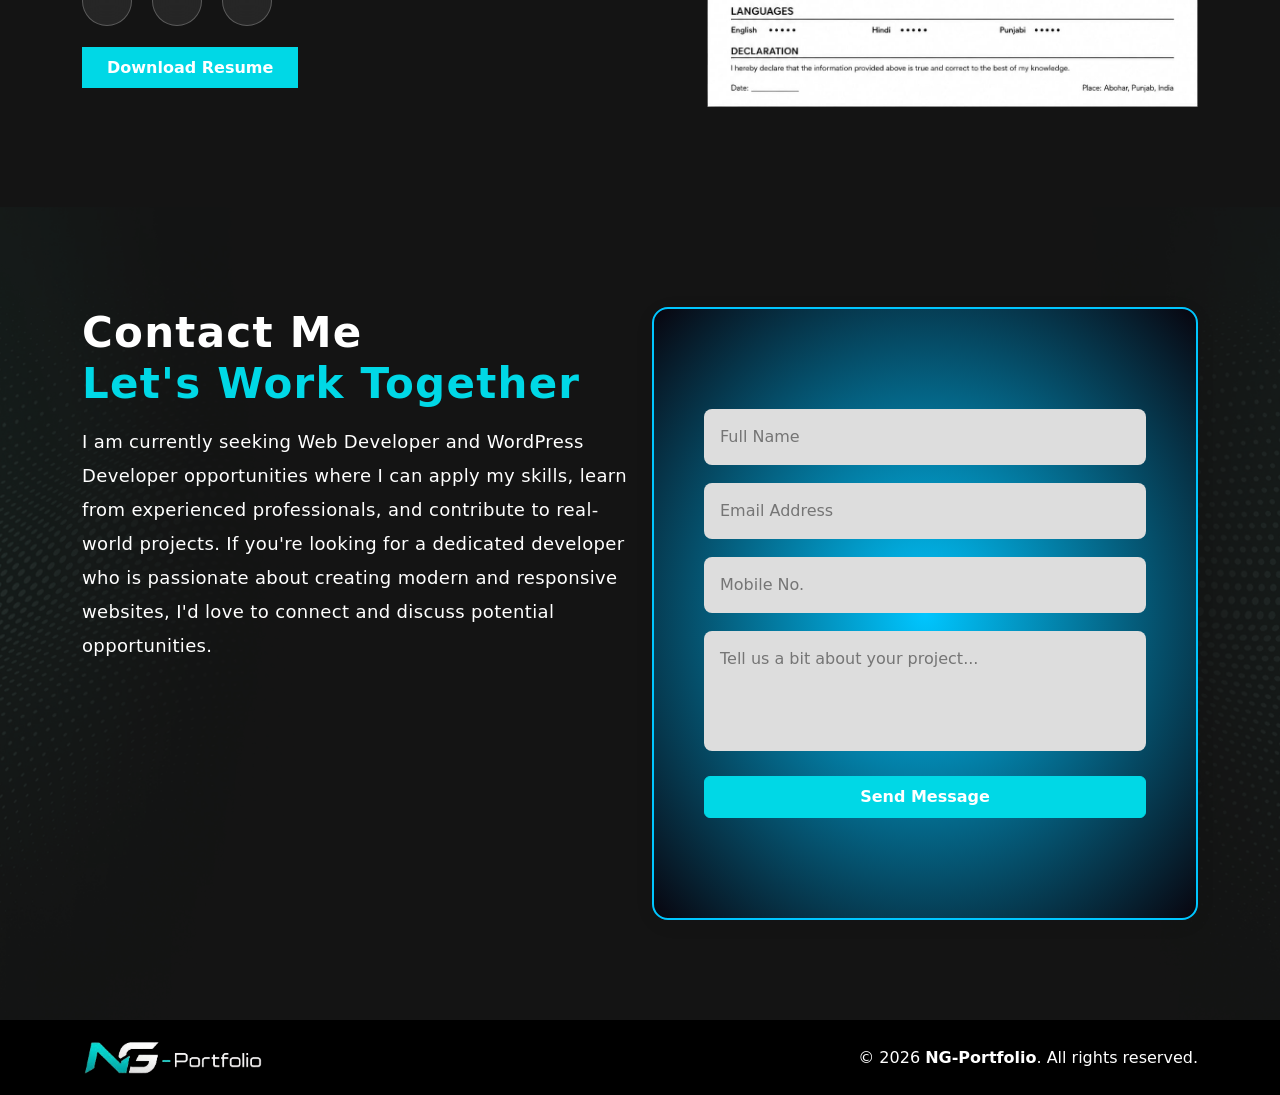
==== commit 3fae6b42: "Add files via upload" ====
--- a/index.html
+++ b/index.html
@@ -25,18 +25,25 @@
 <!-- navbar start -->
  <nav class="nav1top">
   <div class="container">
-    <div class="mc">
+    <div class="mc">      
       <div class="logo">
         <a href=""><img src="img/logo.png" alt=""></a>
       </div>
+
+      <!-- HAMBURGER -->
+  <div class="menu-toggle" id="menu-toggle">
+    <i class="fa-solid fa-bars"></i>
+  </div>
+
+
       <div class="nav-link">
         <ul class="ull">
-          <li><a class="fi active" href="#">Home</a></li>
-          <li><a class="fi" href="#">About</a></li>
-          <li><a class="fi" href="#">Skills</a></li>
-          <li><a class="fi" href="#">Projects</a></li>
-          <li><a class="fi" href="#">Resume/CV</a></li>
-          <li><a class="fi" href="#">Contact</a></li>
+          <li><a class="fi active" href="#home">Home</a></li>
+          <li><a class="fi" href="#about">About</a></li>
+          <li><a class="fi" href="#skills">Skills</a></li>
+          <li><a class="fi" href="#projects">Projects</a></li>
+          <li><a class="fi" href="#resume">Resume/CV</a></li>
+          <li><a class="fi" href="#contact">Contact</a></li>
           <a class="fi" href="https://wa.me/917973560220"><button type="button" class="btn-floating whatsapp"><i class="fa-brands fa-whatsapp"></i></button></a>
         </ul>
       </div>
@@ -46,7 +53,7 @@
 <!-- navbar end -->
 
 <!-- section 1 start -->
-<section class="sec-1">
+<section class="sec-1" id="home">
   <div class="container">
     <div class="row">
       <div class="col-lg-6">
@@ -56,7 +63,7 @@
 I enjoy turning creative ideas into professional digital solutions.</p>
           <div class="text-right">
             <button type="button" class="btn bt-1 btn-secondary">Hire Me <i class="fa-solid fa-arrow-right"></i></button>
-            <button type="button" class="btn bt-2 btn-outline-secondary">View Projects <i class="fa-solid fa-folder-open"></i></button>
+            <button type="button" class="btn bt-2 h2obt-2 btn-outline-secondary">View Projects <i class="fa-solid fa-folder-open"></i></button>
           </div>
         </div>
       </div>
@@ -91,7 +98,7 @@
 <!-- section 1 end -->
 
 <!-- section 2 start -->
-  <section class="sec-2">
+  <section class="sec-2" id="about">
     <div class="container">
       <div class="row">
         <div class="col-lg-6">
@@ -106,7 +113,7 @@
             <p>I’m a passionate Web & WordPress Developer with 6+ months of experience creating modern, responsive, and user-friendly websites. I specialize in building clean UI designs, landing pages, and professional business websites that deliver smooth performance and engaging user experiences. I enjoy turning creative ideas into functional and visually attractive digital solutions.</p>
             <div class="text-right">
             <button type="button" class="btn bt-1 btn-secondary">View Projects <i class="fa-solid fa-folder-open"></i></button>
-            <button type="button" class="btn bt-2 btn-outline-secondary">Contact Me <i class="fa-regular fa-circle-user"></i></button>
+            <button type="button" class="btn bt-2 h2obt-2 btn-outline-secondary">Contact Me <i class="fa-regular fa-circle-user"></i></button>
           </div>
           </div>
         </div>
@@ -116,7 +123,7 @@
 <!-- section 2 end -->
 
 <!-- section 3 start -->
-  <section class="sec-3">
+  <section class="sec-3" id="skills">
     <div class="container">
       <div class="row">
         <div class="sec-3-tx col-lg-12">
@@ -219,14 +226,14 @@
 <!-- section 3 end -->
 
 <!-- section 4 start -->
-  <section class="sec-4">
+  <section class="sec-4" id="projects">
     <div class="container">
       <div class="row">
         <div class="col-lg-5">
           <div class="sec4bx1">
             <h1>Here are some of the projects I have built using <span>HTML, CSS, Bootstrap, JavaScript and WordPress.</span></h1>
             <p>A collection of projects that showcase my skills in web development, responsive design, and modern user interface creation.</p>
-            <a href="">See My Projects <i class="fa-solid fa-arrow-right"></i></a>
+            <a href="#" class="m0btn">See My Projects <i class="fa-solid fa-arrow-right"></i></a>
           </div>
         </div>
         <div class="col-lg-6 offest">
@@ -259,7 +266,7 @@
 <!-- section 4 end -->
 
 <!-- section 5 start -->
-<section class="sec-5">
+<section class="sec-5" id="resume">
   <div class="container">
     <div class="sec5-b1">
       <div class="row sec5-b1">
@@ -294,7 +301,7 @@
 
 
 <!-- section 6 start -->
-<section class="sec-6">
+<section class="sec-6" id="contact">
   <div class="container">
     <div class="sec6-b1">
       <div class="row">
@@ -308,12 +315,13 @@
         </div>
         <div class="col-lg-6">
           <div class="sec6-box2">
-            <form class="form-section">
+            <form class="form-section" action="https://formsubmit.co/nareshgoel614@gmail.com" method="POST">
+              <input type="hidden" name="access_key" value="44676577-7a49-4947-9b60-8330fd9f6661">
               <input type="text" placeholder="Full Name">
               <input type="email" placeholder="Email Address">
               <input type="text" placeholder="Mobile No.">
               <textarea placeholder="Tell us a bit about your project..."></textarea>
-              <a href="#">Submit</a>
+              <button type="submit" class="haibt"  value="Send Message">Send Message</button>
             </form>
           </div>
         </div>
--- a/style.css
+++ b/style.css
@@ -4,8 +4,28 @@
     margin: 0;
 }
 
+html {
+  scroll-behavior: smooth;
+}
+
 
 /* navbar css start */
+
+
+.ull li a.active {
+  color: #00C6FF;
+  text-underline-offset: 8px;
+  transition: 0.3s;
+}
+
+
+.menu-toggle {
+  display: none;
+  font-size: 26px;
+  color: white;
+  cursor: pointer;
+}
+
 
 .nav1top{
   border-bottom: none;
@@ -150,6 +170,7 @@
   line-height: 20px;
   text-transform: capitalize;
   padding-inline: 35px;
+  text-decoration: none;
   height: 43px;
   width: 172px;
   padding: 10px 24px;
@@ -252,7 +273,7 @@
 
 .sec-2{
   background-color: #141414;
-  background-image: url(../img/secbg.png) !important;
+  background-image: url(img/secbg.png) !important;
   position: relative;
   padding: 80px 40px;
   background-size: cover !important;
@@ -313,10 +334,6 @@
 
 .offest{
   margin-left: 106px;
-  overflow: auto;
-  height: 566px ;
-  overflow-y: hidden;
-  overflow-x: hidden;
 }
 
 .sec2bimg img{
@@ -514,7 +531,7 @@
 
 .sec-4{
   background-color: #141414;
-  background-image: url(../img/secbg.png) !important;
+  background-image: url(img/secbg.png) !important;
   position: relative;
   padding: 100px 40px 20px 40px;
   background-size: cover !important;
@@ -552,9 +569,10 @@
     margin-bottom: 32px;
 }
 
-.sec4bx1 a{
+.sec4bx1 .m0btn{
   background: #00C6FF !important;
   text-decoration: none;
+  width: 100% !important;
       font-weight: 600;
     border: 0 !important;
     font-size: 16px;
@@ -598,10 +616,6 @@
 
 .offest{
   margin-left: 106px;
-  overflow: auto;
-  height: 566px ;
-  overflow-y: hidden;
-  overflow-x: hidden;
 }
 
 .sec-4-content{
@@ -778,7 +792,7 @@
     background: #141414;
     position: relative;
     padding: 100px 20px;
-    background-image: url("../img/secbg.png");
+    background-image: url(img/secbg.png);
     background-repeat: no-repeat;
     background-size: cover;
     background-position: center;
@@ -977,18 +991,20 @@
   resize: none;
 }
 
-.form-section a{
+.form-section .haibt{
   background: #00D8E6;
   color: white;
   border: 1px solid #00D8E6;
   font-weight: 600;
+  display: block;
   font-size: 16px;
+  border-radius: 6px;
   text-decoration: none;
   line-height: 20px;
   text-transform: capitalize;
   padding-inline: 35px;
-  height: 43px;
-  width: 172px;
+  width: 100%;
+  text-align: center;
   padding: 10px 24px;
 }
 
@@ -1023,4 +1039,232 @@
 
 .footr a img{
     width: 182px;
+}
+
+
+/* responcive my portfolio site */
+
+
+/* MOBILE VIEW */
+@media (max-width: 768px) {
+
+.container{
+  width: 100%;
+}
+
+  .menu-toggle {
+    display: block;
+  }
+
+  .nav-link {
+    position: absolute;
+    top: 70px;
+    left: 0;
+    width: 100%;
+    background: #000;
+    display: none;
+    padding: 20px 0;
+  }
+
+  .nav-link.active {
+    display: block;
+  }
+
+  .ull {
+    flex-direction: column;
+    gap: 15px;
+  }
+
+  .ull li {
+    text-align: center;
+  }
+
+  .whatsapp {
+    margin: 15px auto;
+  }
+
+.sec-1{
+  padding: 160px 20px 100px 20px;
+}
+
+.h1t h1{
+  font-size: 33px;
+    line-height: 45px;
+    text-align: center;
+}
+
+.h1t p{
+    text-align: center;
+}
+
+.text-right .btn{
+  width: 100%;
+}
+
+.h2obt-2 {
+    margin: 20px 0 0 0;
+}
+
+.hello {
+    margin: 40px 0 0 0;
+    display: flex;
+    justify-content: center;
+    gap: 40px;
+}
+
+.bx-2{
+    margin-top: 0;
+}
+
+.bx-3{
+  margin:0px;
+}
+
+.home-box {
+    width: 100%;
+}
+
+
+.sec-2{
+  padding: 80px 20px;
+}
+
+.sec2bimg img {
+    width: 100%;
+}
+
+.sec2bx1{
+  margin-top: 50px;
+  text-align: center;
+}
+
+.sec2bx1 h1{
+  font-size: 33px;
+}
+
+.sec-3{
+  padding: 80px 20px;
+}
+
+.html1, .cs{
+  margin-bottom: 24px;
+}
+
+.js{
+  margin-top: -24px;
+}
+
+.sec-4{
+  padding: 100px 20px 20px 20px;
+}
+
+.sec4bx1 h1{
+  text-align: center;
+  font-size: 32px;
+}
+
+.sec4bx1 p{
+  text-align: center;
+}
+
+.sec4bx1 .m0btn{
+  margin: 0 auto !important;
+  display: block;
+  text-align: center;
+  width: 100% !important;
+}
+
+.offest{
+  margin: 40px 0 0 0 !important;
+}
+
+.proj-box, .proj-box2{
+  width: 100%;
+}
+
+.proj-box img{
+  width: 100%;
+}
+
+.proj-box2 img{
+  width: 100%;
+}
+
+.sec-5{
+  padding: 50px 20px;
+}
+
+.onl-sec5{
+  text-align: center;
+}
+
+.onl-sec5 h1{
+  font-size: 27px;
+  line-height: 40px;
+}
+
+.onl-sec5 p {
+  font-size: 15px;
+}
+
+.sec-mpw {
+    display: none;
+}
+
+.sec-lbox {
+    display: flex;
+    gap: 20px;
+    margin-bottom: 30px;
+    justify-content: center;
+}
+
+a.bt01-1 {
+    width: 100%;
+    display: block;
+    text-align: center;
+}
+
+.resum-img{
+  margin-top: 40px;
+}
+
+.resum-img img {
+    width: 100% !important;
+    height: 100%;
+}
+
+.sec-6{
+  padding: 50px 20px;
+}
+
+.onl-sec6 h1{
+  text-align: center;
+    font-size: 29px;
+    line-height: 45px;
+}
+
+.onl-sec6 p{
+      font-size: 15px;
+    text-align: center;
+}
+
+.form-section {
+    padding: 0px 0px;
+}
+
+.form-section .haibt{
+  display: block;
+  text-align: center;
+  width: 100%;
+}
+
+.footr h3{
+  font-size: 10px;
+  margin: 0;
+}
+
+.footr a img{
+  width: 125px;
+}
+
 }
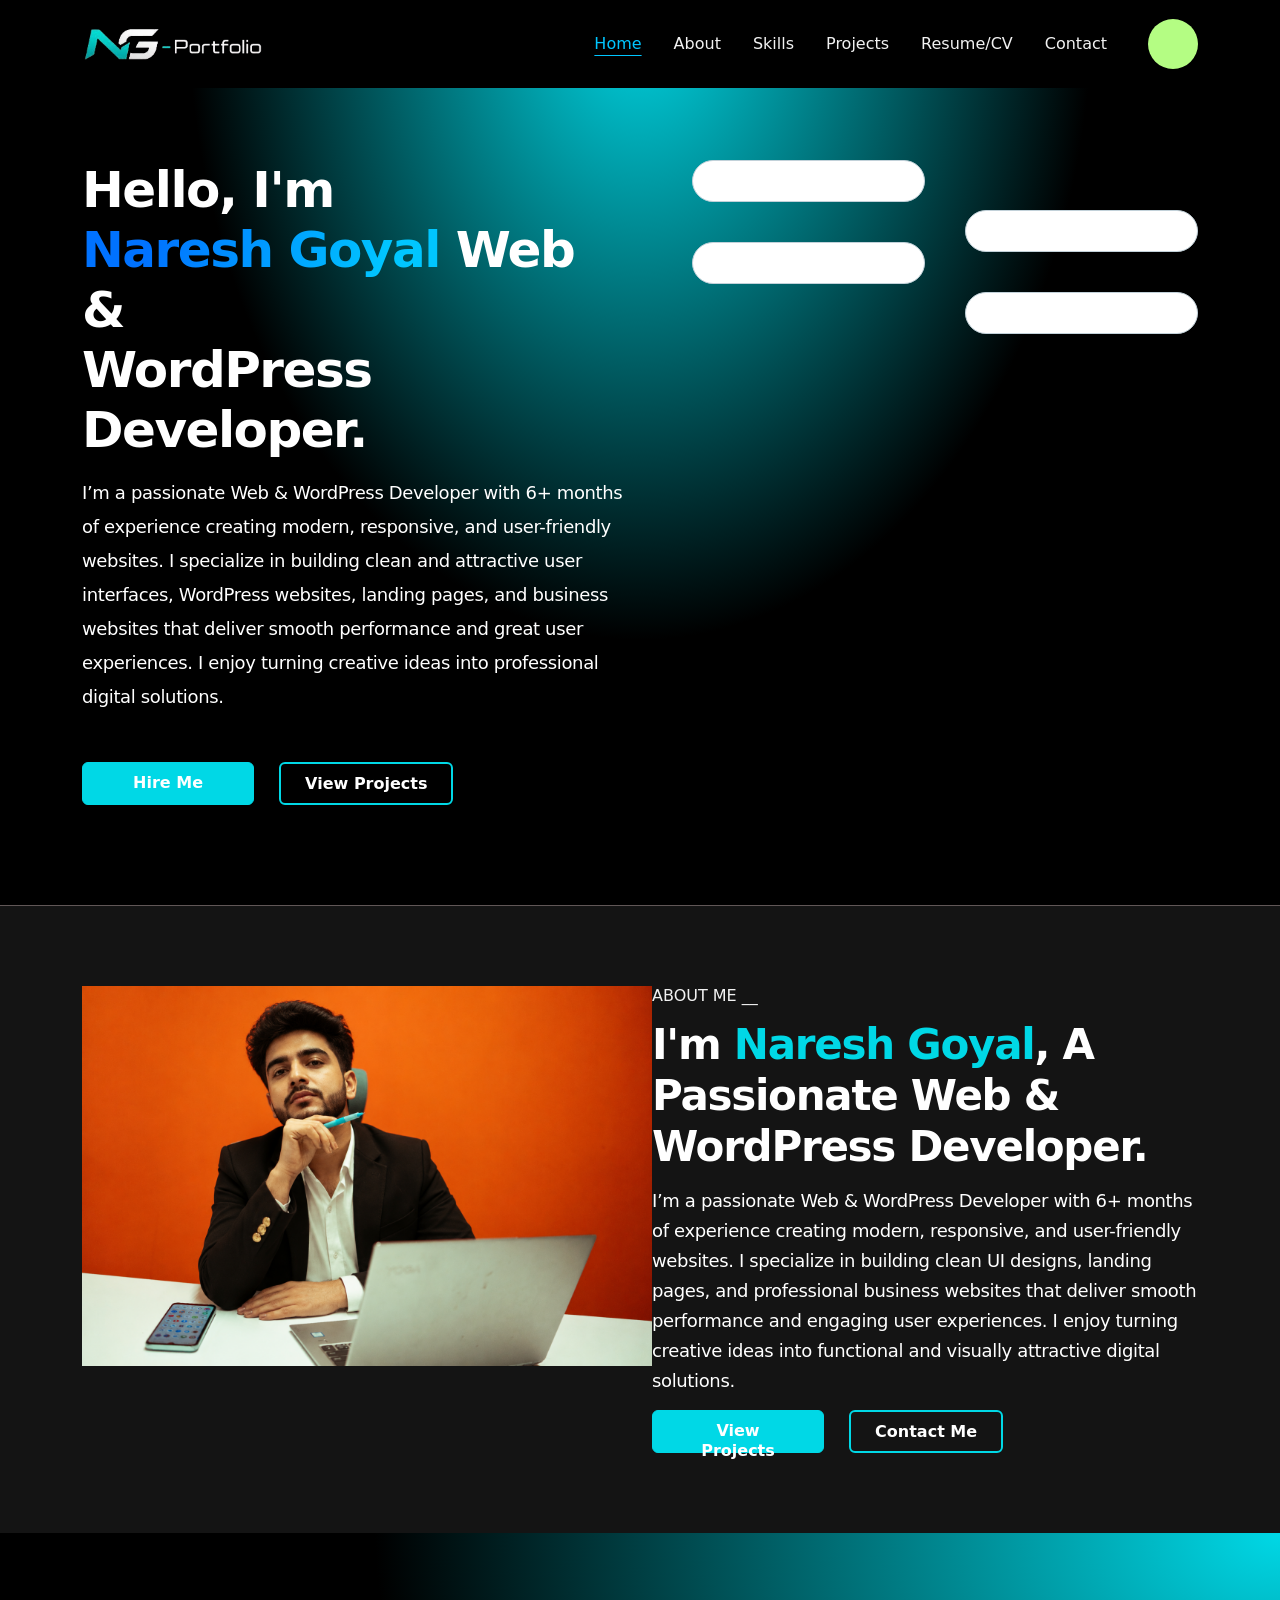
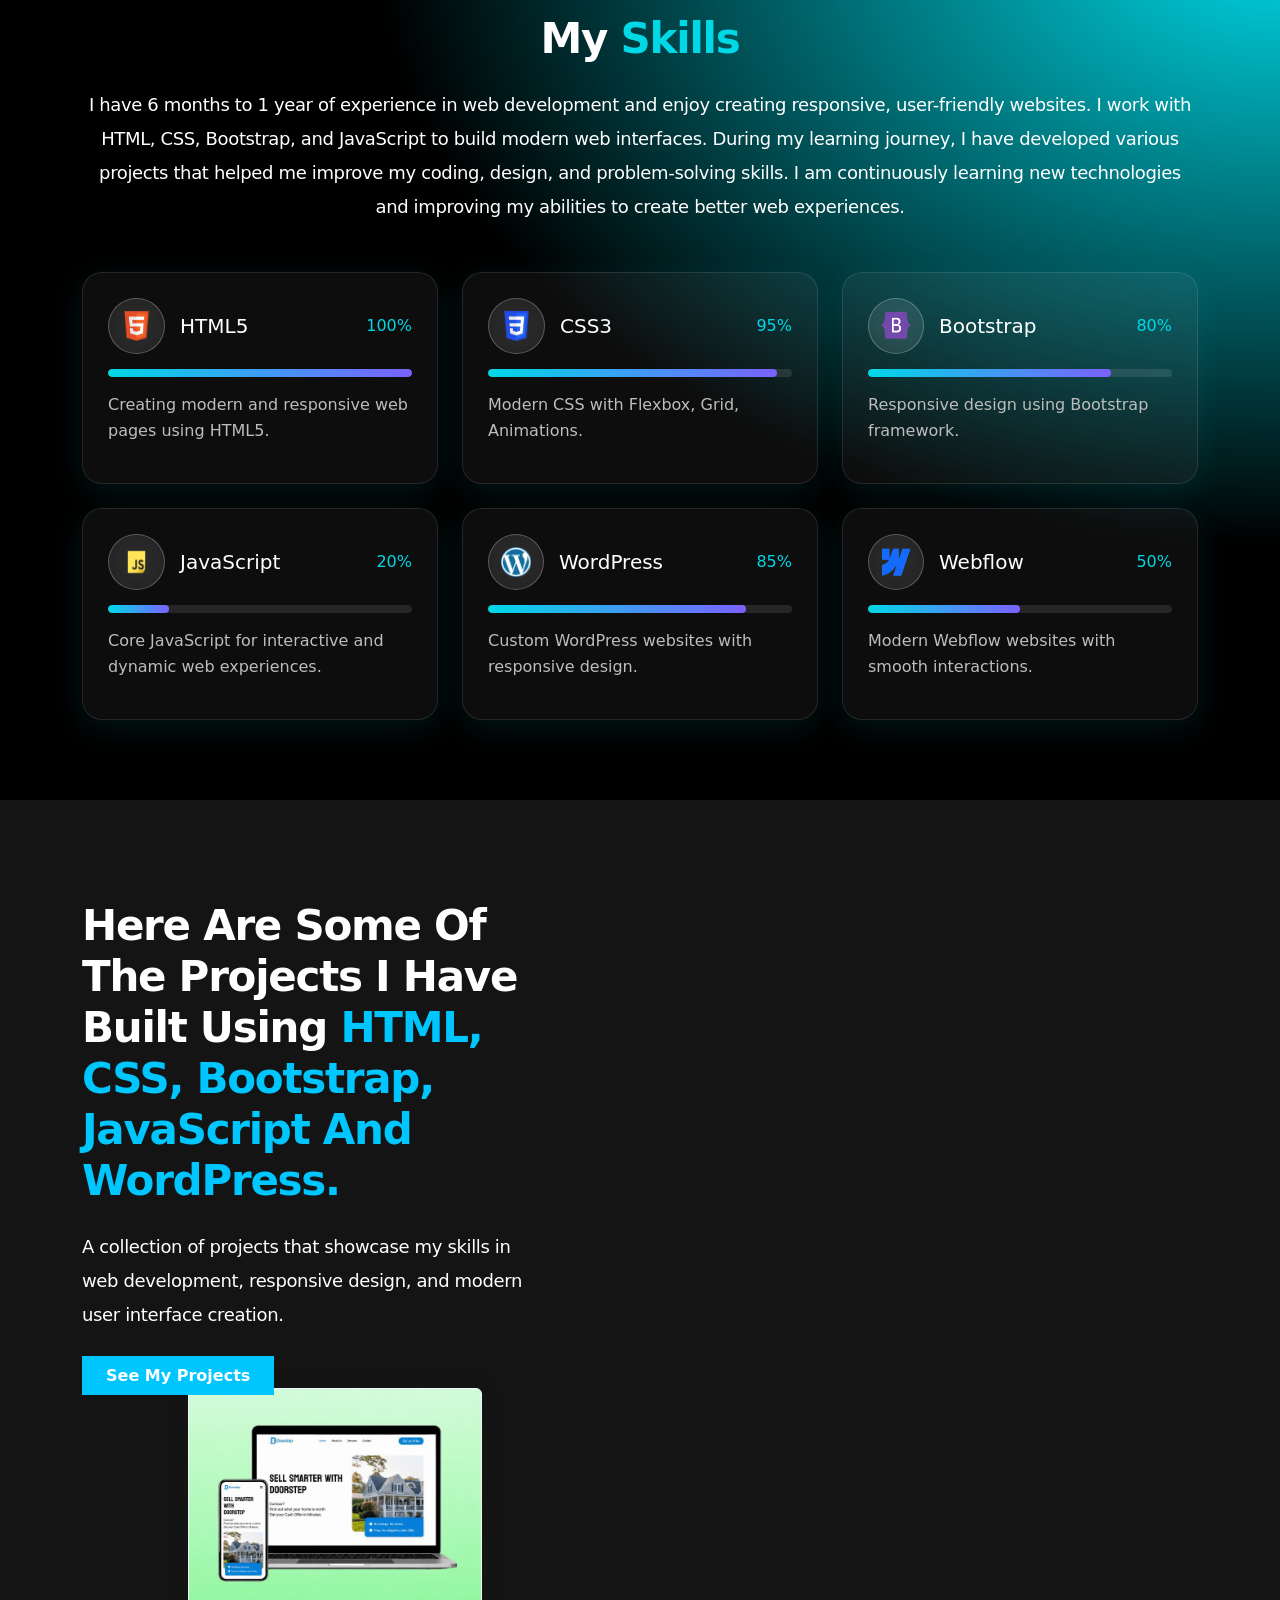
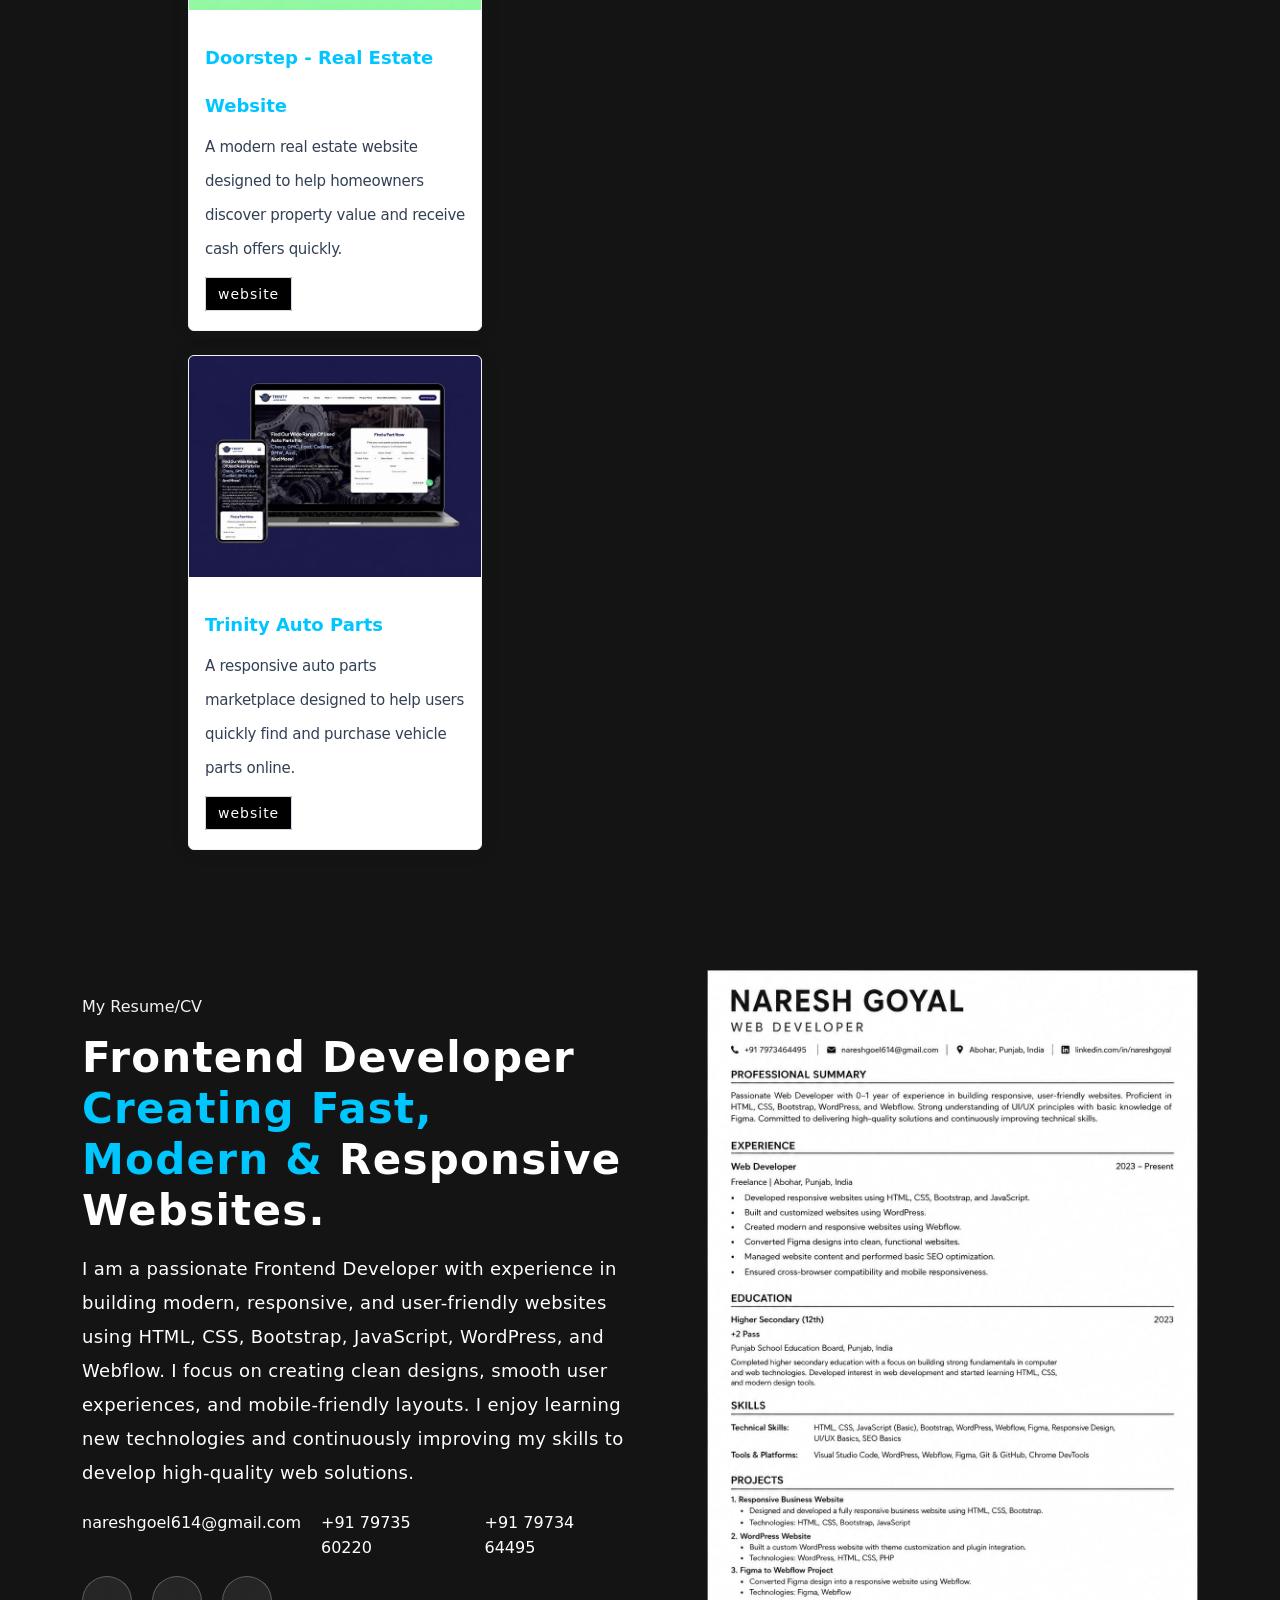
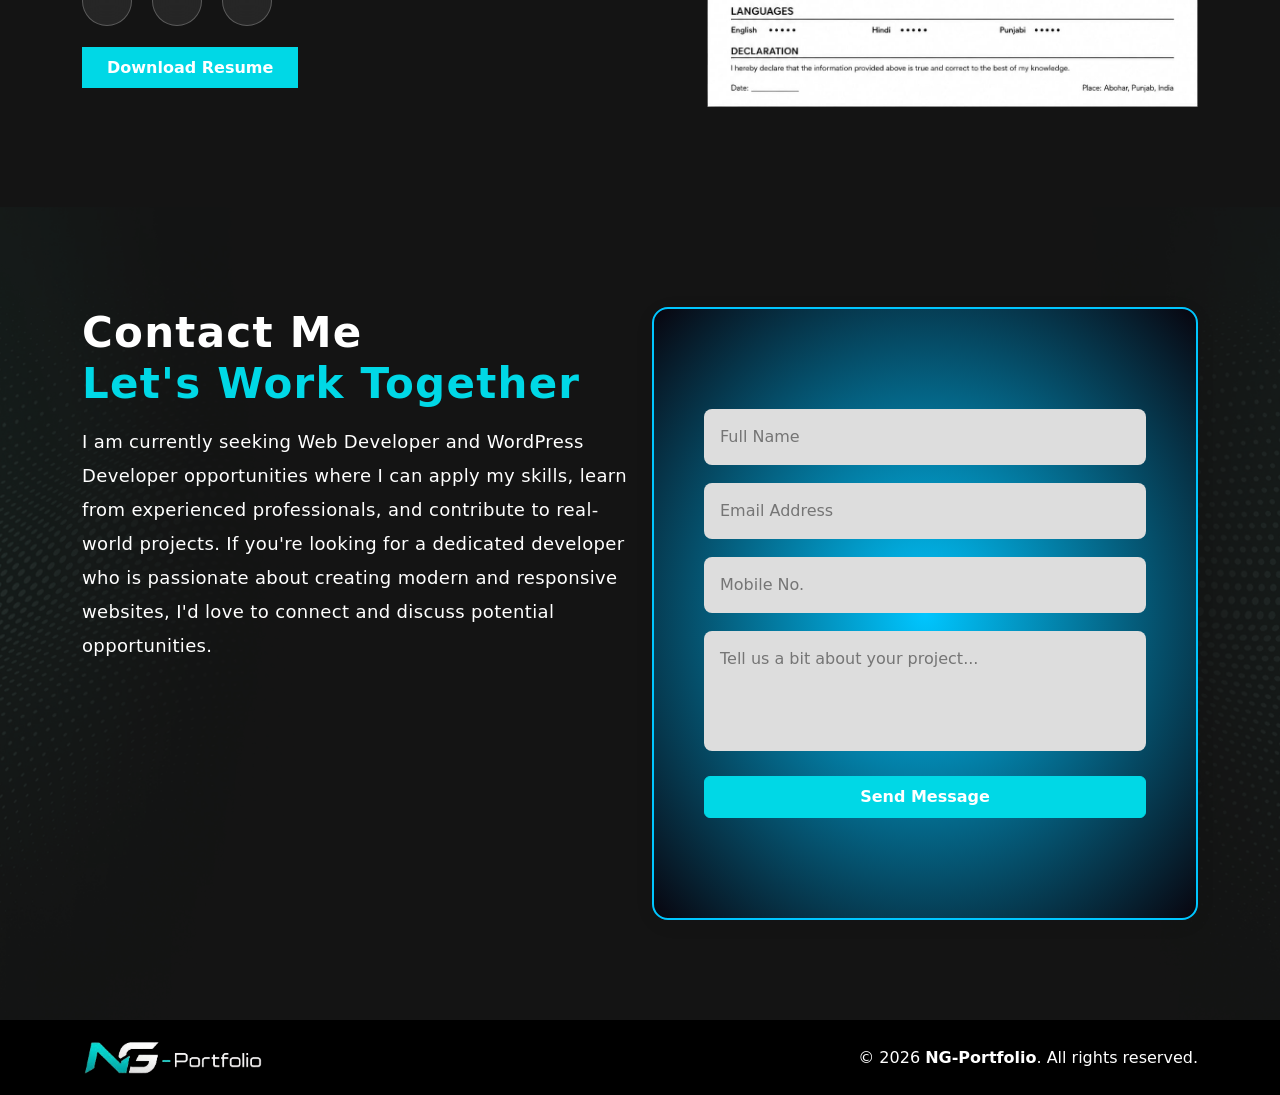
==== commit b3cd6677: "Add files via upload" ====
--- a/index.html
+++ b/index.html
@@ -27,7 +27,7 @@
   <div class="container">
     <div class="mc">      
       <div class="logo">
-        <a href=""><img src="img/logo.png" alt=""></a>
+        <a href="index.html"><img src="img/logo.png" alt=""></a>
       </div>
 
       <!-- HAMBURGER -->
@@ -62,8 +62,8 @@
           <p>I’m a passionate Web & WordPress Developer with 6+ months of experience creating modern, responsive, and user-friendly websites. I specialize in building clean and attractive user interfaces, WordPress websites, landing pages, and business websites that deliver smooth performance and great user experiences. 
 I enjoy turning creative ideas into professional digital solutions.</p>
           <div class="text-right">
-            <button type="button" class="btn bt-1 btn-secondary">Hire Me <i class="fa-solid fa-arrow-right"></i></button>
-            <button type="button" class="btn bt-2 h2obt-2 btn-outline-secondary">View Projects <i class="fa-solid fa-folder-open"></i></button>
+            <a href="#contact" class="bt-1 btn">Hire Me <i class="fa-solid fa-arrow-right"></i></a>
+            <a href="projects.html" class="btn bt-2 h2obt-2">View Projects <i class="fa-solid fa-folder-open"></i></a>
           </div>
         </div>
       </div>
@@ -112,9 +112,9 @@
             <h1>I'm <span>Naresh Goyal</span>, A Passionate Web & WordPress Developer.</span></h1>
             <p>I’m a passionate Web & WordPress Developer with 6+ months of experience creating modern, responsive, and user-friendly websites. I specialize in building clean UI designs, landing pages, and professional business websites that deliver smooth performance and engaging user experiences. I enjoy turning creative ideas into functional and visually attractive digital solutions.</p>
             <div class="text-right">
-            <button type="button" class="btn bt-1 btn-secondary">View Projects <i class="fa-solid fa-folder-open"></i></button>
-            <button type="button" class="btn bt-2 h2obt-2 btn-outline-secondary">Contact Me <i class="fa-regular fa-circle-user"></i></button>
-          </div>
+            <a href="projects.html" class="btn bt-1">View Projects <i class="fa-solid fa-folder-open"></i></a>
+            <a href="#contact" class="btn bt-2 h2obt-2">Contact Me <i class="fa-regular fa-circle-user"></i></a>
+            </div>
           </div>
         </div>
       </div>
@@ -233,7 +233,7 @@
           <div class="sec4bx1">
             <h1>Here are some of the projects I have built using <span>HTML, CSS, Bootstrap, JavaScript and WordPress.</span></h1>
             <p>A collection of projects that showcase my skills in web development, responsive design, and modern user interface creation.</p>
-            <a href="#" class="m0btn">See My Projects <i class="fa-solid fa-arrow-right"></i></a>
+            <a href="projects.html" target="_blank" class="m0btn">See My Projects <i class="fa-solid fa-arrow-right"></i></a>
           </div>
         </div>
         <div class="col-lg-6 offest">
@@ -334,7 +334,7 @@
 <footer>
   <div class="container">
     <div class="footr">
-      <a href="#"><img src="img/logo.png" alt=""></a>
+      <a href="index.html"><img src="img/logo.png" alt=""></a>
       <h3>© 2026 <a href="#">NG-Portfolio</a>. All rights reserved.</h3>
     </div>
   </div>
--- a/style.css
+++ b/style.css
@@ -35,7 +35,7 @@
   right: 0;
   left: 0;
   align-items: center;
-  z-index: 9;
+  z-index: 999999;
   top: 0;
 }
 
@@ -195,11 +195,13 @@
 .bt-1:hover{
     background-color: transparent !important;
     border: 1px solid #00D8E6 !important;
+    color: #fff;
 }
 
 .bt-2:hover{
     background-color: #00D8E6 !important;
     border: 1px solid #00D8E6 !important;
+    color: #fff;
 }
 
 
@@ -318,8 +320,8 @@
     margin-bottom: 14px;
 }
 
-.sec2bx1 a{
-  background: repeating-linear-gradient(#673AB7, #9C27B0) !important;
+/* .sec2bx1 a{
+  background: repeating-linear-gradient(#fff , #fff) !important;
   text-decoration: none;
       font-weight: 600;
     border: 0 !important;
@@ -330,7 +332,7 @@
     color: #FFFFFF;
     align-items: center;
     margin-top: 16px !important;
-}
+} */
 
 .offest{
   margin-left: 106px;
@@ -1042,6 +1044,175 @@
 }
 
 
+.s1{
+    position: relative;
+    min-height: 100vh;
+    overflow: hidden;
+    display: flex;
+    justify-content: center;
+    text-align: center;
+    align-items: center;
+}
+
+.bg-video{
+    position: absolute;
+    top: 0;
+    left: 0;
+    width: 100%;
+    height: 100%;
+    object-fit: cover;
+    z-index: 0;
+}
+
+.s1 .container{
+    position: relative;
+    z-index: 99;
+}
+
+
+.proj-txt1{
+    position: relative;
+    z-index: 100;
+}
+
+.proj-txt1 h1{
+    color: white;
+    font-size: 60px;
+    text-align: center;
+}
+
+.s2{
+    position: relative;
+    padding: 100px 20px;
+    background: radial-gradient(at top right, #00D8E6 0%, #000 50%) no-repeat center !important;
+    background-position: center;
+  }
+
+.prj-div h2 {
+    color: #fff;
+    margin-top: 14px;
+    margin-bottom: 14px;
+    font-weight: 600;
+    font-size: 42px;
+    line-height: 51px;
+    text-transform: capitalize;
+    letter-spacing: -0.03em;
+}
+
+.prj-text {
+    display: flex;
+    justify-content: space-between;
+    align-items: center;
+    gap: 55px;
+}
+
+.prj-text img{
+      width: 50%;
+    border-radius: 10px;
+}
+
+.prj-div span{
+  color: #00D8E6;
+}
+
+.prj-divs h2 {
+    color: #fff;
+    font-size: 18px;
+    line-height: 30px;
+    font-weight: 400;
+    font-style: normal;
+    letter-spacing: -0.02em;
+    margin-bottom: 14px;
+}
+
+.bnt h1 {
+    color: #00D8E6;
+    font-size: 38px;
+    margin: 0 0 20px 0;
+}
+
+.bnt p {
+    margin: 0;
+    color: #fff;
+    font-size: 18px;
+}
+
+.az {
+    display: flex;
+    justify-content: left;
+    align-items: center;
+    gap: 10px;
+    margin: 20px 0px 40px 0;
+}
+
+.az h1 {
+    font-size: 26px;
+    color: #00D8E6;
+    margin: 0;
+    margin-right: 15px;
+}
+
+.az h2 {
+    margin: 0;
+    font-size: 12px;
+    padding: 10px;
+    line-height: 100%;
+    border-radius: 10px;
+    letter-spacing: 0.8px;
+    background: rgba(255, 255, 255, 0.1);
+    backdrop-filter: blur(10px);
+    -webkit-backdrop-filter: blur(10px);
+    border: 1px solid rgba(255, 255, 255, 0.2);
+    transition: all 0.3s ease;
+}
+
+.bnt a {
+    text-decoration: none;
+    color: #fff;
+    background: #00D8E6;
+    padding: 10px 20px;
+    font-size: 18px;
+    border-radius: 15px;
+    border: 1px solid #00D8E6;
+}
+
+.s3{
+  background-color: #141414;
+  background-image: url(img/secbg.png) !important;
+  position: relative;
+  padding: 80px 40px;
+  background-size: cover !important;
+  background-repeat: no-repeat !important;
+  background-position: center !important;
+  background-attachment: fixed !important;
+}
+
+.mnz h1{
+  text-align: center;
+    color: #fff;
+    margin: 0 0 40px 0;
+}
+
+.mnz span{
+  color: #00C6FF;
+}
+
+.card-body .card-title{
+  font-size: 24px;
+    color: #00C6FF;
+}
+
+.card-body a{
+  background-color: #00C6FF;
+  border-color: #00C6FF;
+}
+
+.card-body a:hover{
+  background-color: #00C6FF;
+  border-color: #00C6FF;
+}
+
+
 /* responcive my portfolio site */
 
 
